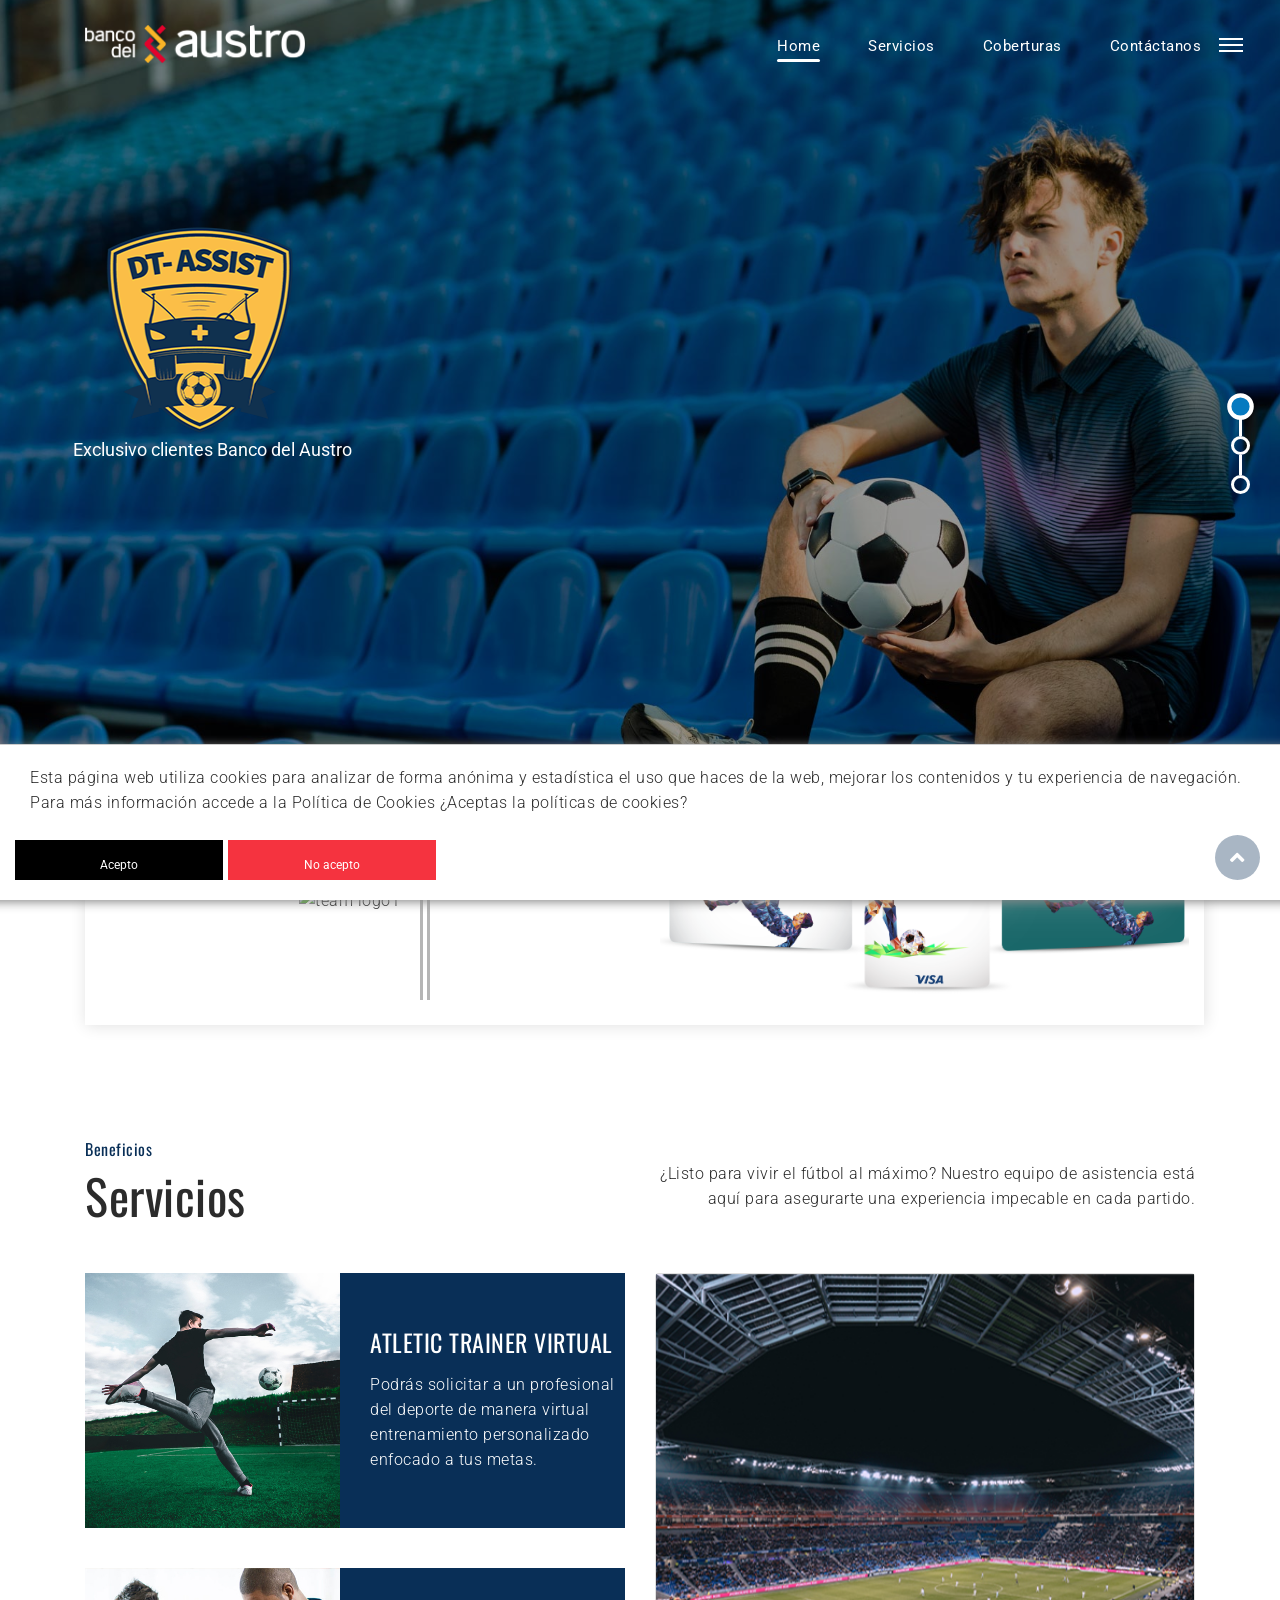
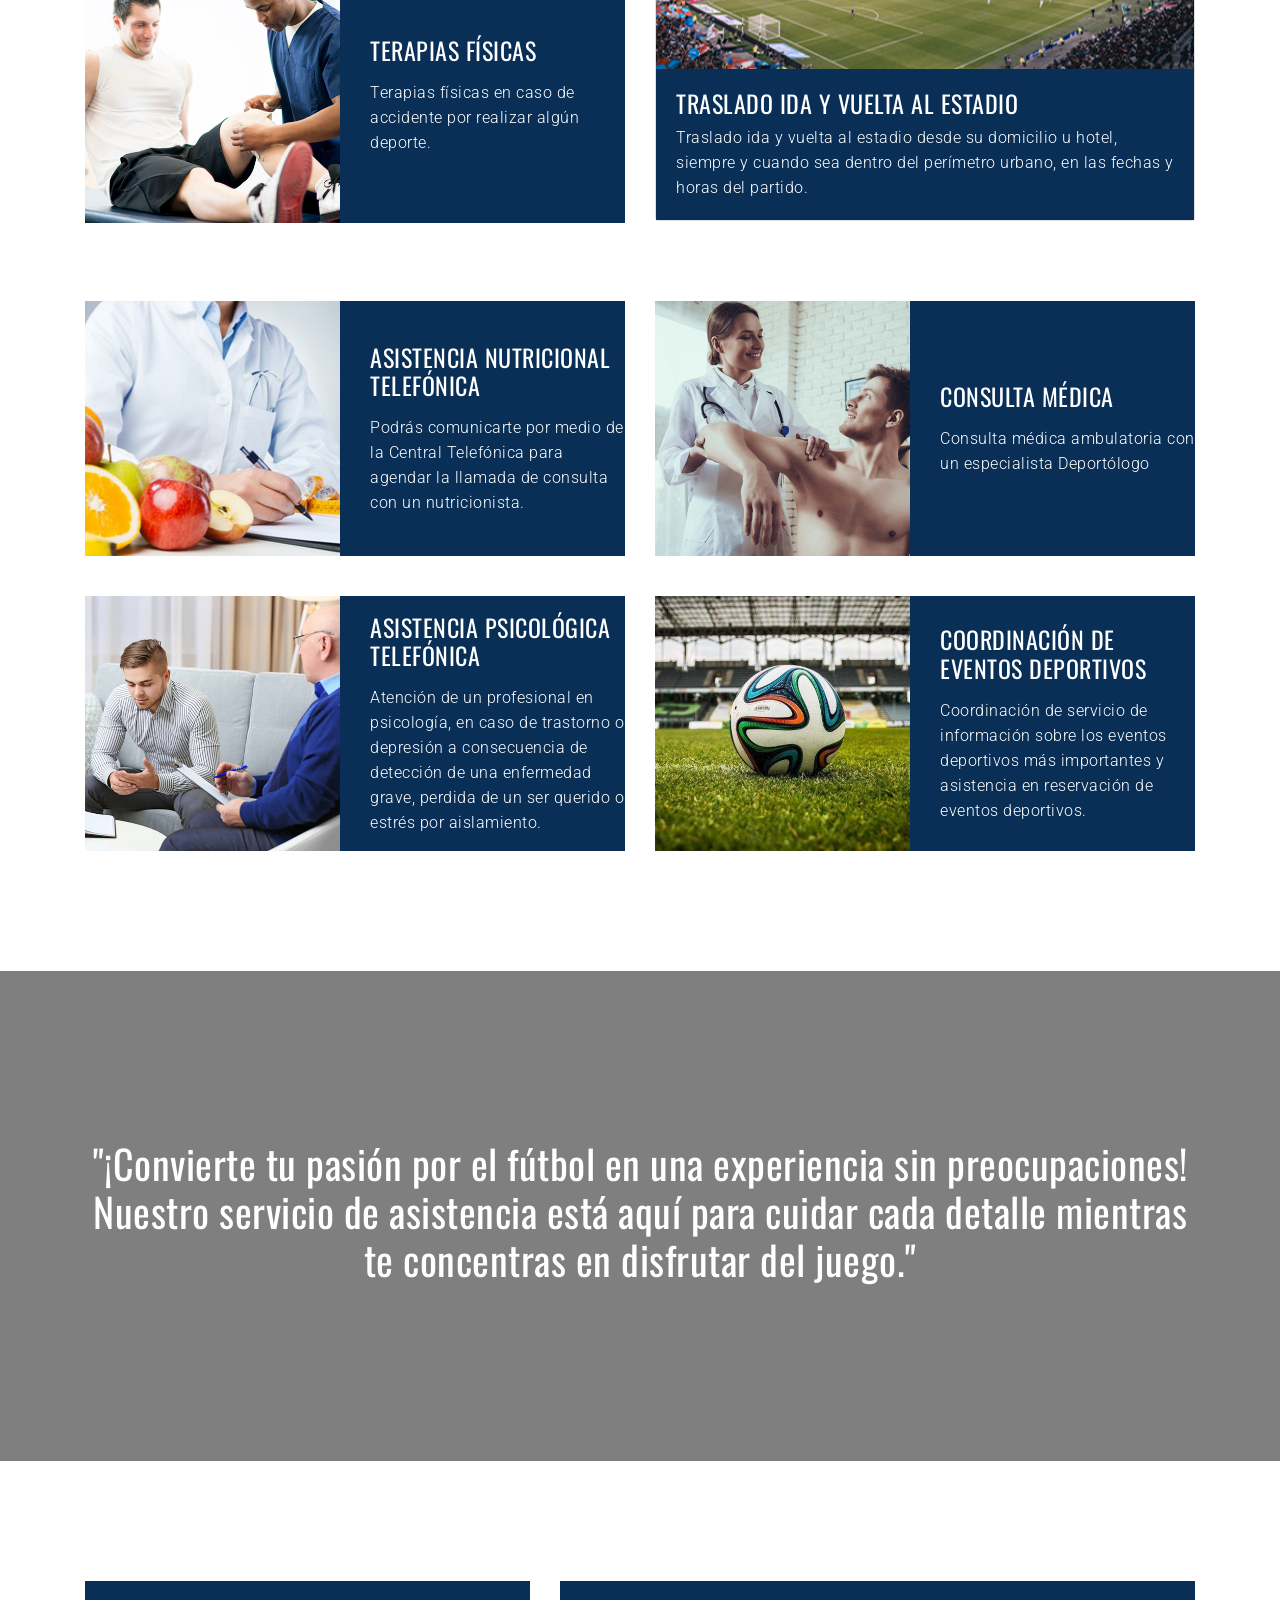
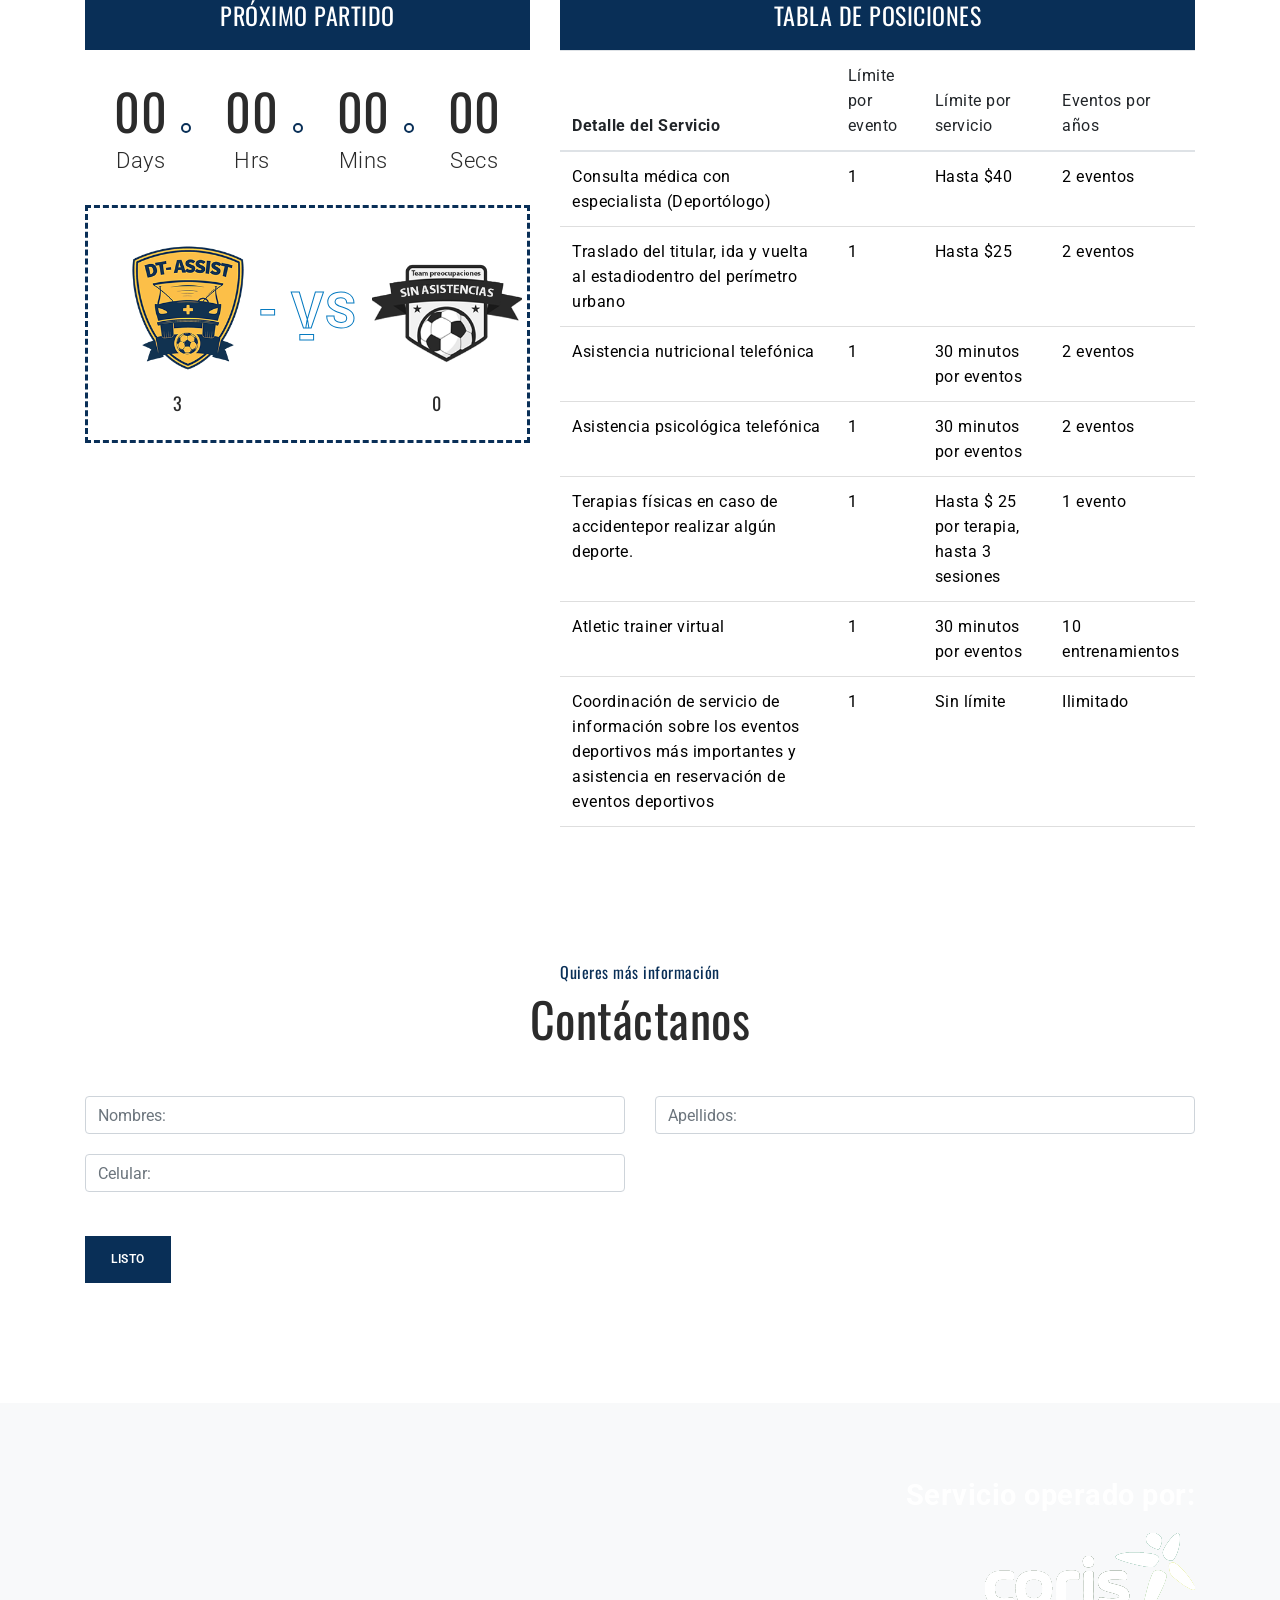
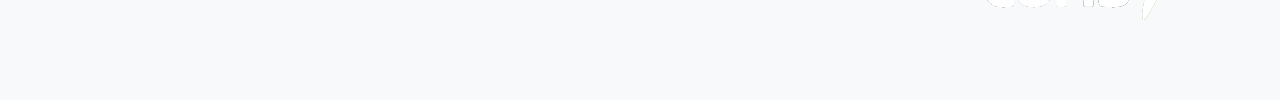
==== index.html @ 1f8d8a32 "muestra" ====
<!DOCTYPE html>
<html lang="en">
<head>
     <!-- Meta Tags -->
     <meta charset="utf-8">
     <meta content="width=device-width, initial-scale=1, shrink-to-fit=no" name="viewport">
     <!-- Author -->
     <meta name="author" content="Themes Industry">
     <!-- description -->
     <meta name="description" content="MegaOne is a highly creative, modern, visually stunning and Bootstrap responsive multipurpose studio and portfolio HTML5 template with 8 ready home page demos.">
     <!-- keywords -->
     <meta name="keywords" content="Creative, modern, clean, bootstrap responsive, html5, css3, portfolio, blog, studio, templates, multipurpose, one page, corporate, start-up, studio, branding, designer, freelancer, carousel, parallax, photography, studio, masonry, grid, faq">
     <!-- Page Title -->
     <title>DT ASSIST BANCO DEL AUSTRO</title>
    
    <!-- Favicon -->
    <link href="img/favicon.ico" rel="icon">
    <!-- Bundle -->
    <link href="vendor/css/bundle.min.css" rel="stylesheet">
    <!-- Plugin Css -->
    <link href="vendor/css/LineIcons.min.css" rel="stylesheet">
    <link href="vendor/css/revolution-settings.min.css" rel="stylesheet">
    <link href="vendor/css/jquery.fancybox.min.css" rel="stylesheet">
    <link href="vendor/css/owl.carousel.min.css" rel="stylesheet">
    <link href="vendor/css/cubeportfolio.min.css" rel="stylesheet">
    <!-- Style Sheet -->
    <link href="css/navigation.css" rel="stylesheet">
    <link href="css/style.css" rel="stylesheet">

    <!-- LANDING CODE -->
    <link rel="stylesheet" href="https://cdn.jsdelivr.net/npm/sweetalert2@10/dist/sweetalert2.min.css">
    <!-- LANDING CODE -->


</head>

<body data-spy="scroll" data-target=".navbar" data-offset="90">


<!--loading start-->
<div class="loader">
    <div class="inner-loader">
        <div class="loader1"></div>
    </div>
</div>
<!--loading end-->

<!--HEADER START-->
<header>
    <!--Navigation-->
    <nav class="navbar navbar-top-default navbar-expand-lg navbar-simple nav-line">
        <div class="container">
            <a href="#home" title="Logo" class="logo scroll">
                <!--Logo Default-->
                <img src="img/logo-white.png" alt="logo" class="logo-white">
            </a>

            <!--Nav Links-->
            <div class="collapse navbar-collapse" id="megaone">
                <div class="navbar-nav ml-auto">
                    <a class="nav-link scroll" href="#rev-slider">Home</a>
                    <a class="nav-link scroll" href="#about-us">Servicios</a>
                    <a class="nav-link scroll" href="#leaderboard">Coberturas</a>
                    <a class="nav-link scroll" href="#contact">Contáctanos</a>
                </div>
            </div>

            <!--Side Menu Button-->
            <a href="javascript:void(0)" class="sidemenu_btn" id="sidemenu_toggle">
                <span></span>
                <span></span>
                <span></span>
            </a>

        </div>
    </nav>
    <!--Side Nav-->
    <div class="side-menu hidden">
        <div class="inner-wrapper">
            <span class="btn-close" id="btn_sideNavClose"><i></i><i></i></span>
            <nav class="side-nav w-100">
                <ul class="navbar-nav">
                    <li class="nav-item">
                        <a class="nav-link scroll" href="#rev-slider">Home</a>
                    </li>
                    <li class="nav-item">
                        <a class="nav-link scroll" href="#about-us">Servicios</a>
                    </li>
                    <li class="nav-item">
                        <a class="nav-link scroll" href="#leaderboard">Coberturas</a>
                    </li>
                    <li class="nav-item">
                        <a class="nav-link scroll" href="#contact">Contáctanos</a>
                    </li>
                </ul>
            </nav>

            <div class="side-footer w-100">
                <ul class="social-icons-simple">
                    <!-- <li><a class="facebook-text-hvr" href="https://wa.me/593963020000"><i class="fab fa-whatsapp"></i> </a> </li>
                    <li><a class="instagram-text-hvr" href="tel:022973172"><i class="fab fa-phone-volume"></i> </a> </li> -->
                </ul>
                <p>Servicio operado por Coris.</p>
                <img src="img/coris-logo-color.png">
            </div>
        </div>
    </div>
    <a id="close_side_menu" href="javascript:void(0);"></a>
    <!-- End side menu -->
</header>
<!--HEADER END-->

<!--Start Slider-->
<div id="rev-slider" class="rev-slider">
    <!-- START REVOLUTION SLIDER -->
    <div id="rev_slider_1_1_wrapper" class="rev_slider_wrapper fullscreen-container" data-alias="slider-shop" data-source="gallery" style="background:rgba(255,255,255,0);padding:0px;">
        <div id="rev_slider_1_5" class="rev_slider fullscreenbanner" style="display:none;" data-version="5.4.8.1">
            <ul>
                <!-- SLIDE  1-->
                <li data-index="rs-2" data-transition="fade" data-slotamount="default" data-hideafterloop="0" data-hideslideonmobile="off"  data-easein="default" data-easeout="default" data-masterspeed="300"  data-thumb="assets/100x50_129c3-slider-bg-2.jpg"  data-rotate="0"  data-saveperformance="off"  data-title="Slide 1" data-param1="01" data-param2="" data-param3="" data-param4="" data-param5="" data-param6="" data-param7="" data-param8="" data-param9="" data-param10="" data-description="">
                    <!-- MAIN IMAGE -->
                    <img src="img/slider2.jpg"  data-kenburns="on" data-duration="20000" data-ease="Linear.easeNone" data-scalestart="100" data-scaleend="120" data-rotatestart="0" data-rotateend="0" data-offsetstart="0 0" data-offsetend="0 0" data-bgparallax="10" data-bgposition="center center" data-bgfit="cover" data-bgrepeat="no-repeat" class="rev-slidebg" data-no-retina>
                    <div class="slider-overlay"></div>
                    <!-- LAYERS -->

                    <!-- LAYER NR. 6 -->
                    <div class="tp-caption   tp-resizeme"
                         id="slide-2-layer-1"
                         data-x="['left','center','center','center']" data-hoffset="['5','0','0','0']"
                         data-y="['middle','middle','middle','middle']" data-voffset="['-120','-115','-114','-114']"
                         data-fontsize="['16','14','14','14']"
                         data-width="none"
                         data-height="none"
                         data-whitespace="nowrap"

                         data-type="text"
                         data-responsive_offset="on"

                         data-frames='[{"delay":10,"speed":2000,"frame":"0","from":"x:-50px;opacity:0;","to":"o:1;","ease":"Power3.easeInOut"},{"delay":"wait","speed":280,"frame":"999","to":"opacity:0;","ease":"Power3.easeInOut"}]'
                         data-textAlign="['inherit','inherit','inherit','inherit']"
                         data-paddingtop="[0,0,0,0]"
                         data-paddingright="[0,0,0,0]"
                         data-paddingbottom="[0,0,0,0]"
                         data-paddingleft="[0,0,0,0]"

                         style="z-index: 5; white-space: nowrap; font-size: 16px; line-height: 22px; font-weight: 500; color: #FFFFFF; font-family: 'Roboto', sans-serif;"> <img src="img/team-logo1.png"></div>

                    <!-- LAYER NR. 7 -->
                    <div class="tp-caption   tp-resizeme"
                         id="slide-2-layer-2"
                         data-x="['left','center','center','center']" data-hoffset="['0','0','0','0']"
                         data-y="['middle','middle','middle','middle']" data-voffset="['-62','-62','-62','-62']"
                         data-fontsize="['80','60','50','40']"
                         data-width="none"
                         data-height="none"
                         data-whitespace="nowrap"
                         data-type="text"
                         data-responsive_offset="on"
                         data-frames='[{"delay":10,"speed":2000,"frame":"0","from":"x:-50px;opacity:0;","to":"o:1;","ease":"Power3.easeInOut"},{"delay":"wait","speed":280,"frame":"999","to":"opacity:0;","ease":"Power3.easeInOut"}]'
                         data-textAlign="['inherit','inherit','inherit','inherit']"
                         data-paddingtop="[0,0,0,0]"
                         data-paddingright="[0,0,0,0]"
                         data-paddingbottom="[0,0,0,0]"
                         data-paddingleft="[0,0,0,0]"
                         style="z-index: 6; white-space: nowrap; font-size: 50px; line-height: 16px; font-weight: 600; color: #FFFFFF; letter-spacing: 0px;font-family: 'Oswald', sans-serif; text-transform: uppercase"></div>

                    <!-- LAYER NR. 8 -->
                    <div class="tp-caption   tp-resizeme"
                         id="slide-2-layer-3"
                         data-x="['left','center','center','center']" data-hoffset="['3','0','0','0']"
                         data-y="['middle','middle','middle','middle']" data-voffset="['0','0','0','0']"
                         data-fontsize="['18','18','16','16']"
                         data-width="none"
                         data-height="none"
                         data-whitespace="nowrap"
                         data-type="text"
                         data-responsive_offset="on"
                         data-frames='[{"delay":10,"speed":2000,"frame":"0","from":"x:-50px;opacity:0;","to":"o:1;","ease":"Power3.easeInOut"},{"delay":"wait","speed":280,"frame":"999","to":"opacity:0;","ease":"Power3.easeInOut"}]'
                         data-textAlign="['inherit','inherit','inherit','inherit']"
                         data-paddingtop="[0,0,0,0]"
                         data-paddingright="[0,0,0,0]"
                         data-paddingbottom="[0,0,0,0]"
                         data-paddingleft="[0,0,0,0]"

                         style="z-index: 7; white-space: nowrap; font-size: 18px; line-height: 22px; font-weight: 400; color: #FFFFFF; letter-spacing: 0px;font-family: 'Roboto', sans-serif;">Exclusivo clientes Banco del Austro</div>

                    <div class="tp-caption tp-resizeme"
                         id="slide-2-layer-4"
                         data-x="['left','center','center','center']" data-hoffset="['0','0','0','0']"
                         data-y="['middle','middle','middle','middle']" data-voffset="['62','62','53','50']"
                         data-width="['160','160','260','320']"
                         data-height="none"
                         data-whitespace="nowrap"
                         data-type="button"
                         data-responsive_offset="on"
                         data-frames='[{"delay":10,"speed":2000,"frame":"0","from":"y:50px;opacity:0;","to":"o:1;","ease":"Power4.easeInOut"},{"delay":"wait","speed":280,"frame":"999","to":"opacity:0;","ease":"Power3.easeInOut"}]'
                         data-textAlign="['inherit','inherit','inherit','center']"
                         data-paddingtop="[0,0,0,0]"
                         data-paddingright="[0,0,0,0]"
                         data-paddingbottom="[0,0,0,0]"
                         data-paddingleft="[0,0,0,0]"
                         style="z-index: 11; min-width:960px; max-width:960px; white-space: nowrap; font-size: 12px; line-height: 22px; font-weight: 600; color: #ffffff; letter-spacing: 0px;font-family: 'Roboto', sans-serif;">


                    </div>

                </li>

                <!-- SLIDE  2 -->
                <li data-index="rs-4" data-transition="fade" data-slotamount="default" data-hideafterloop="0" data-hideslideonmobile="off"  data-easein="default" data-easeout="default" data-masterspeed="300"  data-thumb="assets/100x50_9a2ac-slider-bg-4.jpg"  data-rotate="0"  data-saveperformance="off"  data-title="Slide 2" data-param1="02" data-param2="" data-param3="" data-param4="" data-param5="" data-param6="" data-param7="" data-param8="" data-param9="" data-param10="" data-description="">
                    <!-- MAIN IMAGE -->
                    <img src="img/slider3.jpg"  data-kenburns="on" data-duration="20000" data-ease="Linear.easeNone" data-scalestart="100" data-scaleend="120" data-rotatestart="0" data-rotateend="0" data-offsetstart="0 0" data-offsetend="0 0" data-bgparallax="10" data-bgposition="center center" data-bgfit="cover" data-bgrepeat="no-repeat" class="rev-slidebg" data-no-retina>
                    <div class="slider-overlay"></div>
                    <!-- LAYERS -->

                    <!-- LAYER NR. 15 -->
                    <div class="tp-caption   tp-resizeme"
                         id="slide-4-layer-1"
                         data-x="['right','center','center','center']" data-hoffset="['5','0','0','0']"
                         data-y="['middle','middle','middle','middle']" data-voffset="['-120','-115','-110','-114']"
                         data-fontsize="['16','14','16','14']"
                         data-width="none"
                         data-height="none"
                         data-whitespace="nowrap"

                         data-type="text"
                         data-responsive_offset="on"

                         data-frames='[{"delay":10,"speed":1500,"frame":"0","from":"y:[-100%];z:0;rX:0deg;rY:0;rZ:0;sX:1;sY:1;skX:0;skY:0;","mask":"x:0px;y:0px;s:inherit;e:inherit;","to":"o:1;","ease":"Power3.easeInOut"},{"delay":"wait","speed":280,"frame":"999","to":"opacity:0;","ease":"Power3.easeInOut"}]'
                         data-textAlign="['inherit','inherit','inherit','inherit']"
                         data-paddingtop="[0,0,0,0]"
                         data-paddingright="[0,0,0,0]"
                         data-paddingbottom="[0,0,0,0]"
                         data-paddingleft="[0,0,0,0]"

                         style="z-index: 5; white-space: nowrap; font-size: 16px; line-height: 22px; font-weight: 500; color: #FFFFFF !important; letter-spacing: 0px;font-family: 'Roboto', sans-serif;"> </div>

                    <!-- LAYER NR. 16 -->
                    <div class="tp-caption   tp-resizeme"
                         id="slide-4-layer-2"
                         data-x="['right','center','center','center']" data-hoffset="['0','0','0','0']"
                         data-y="['middle','middle','middle','middle']" data-voffset="['-62','65','-62','-62']"
                         data-fontsize="['80','60','50','40']"
                         data-lineheight="['105','80','80','51']"
                         data-width="none"
                         data-height="none"
                         data-whitespace="nowrap"

                         data-type="text"
                         data-responsive_offset="on"

                         data-frames='[{"delay":10,"speed":1500,"frame":"0","from":"y:[-100%];z:0;rX:0deg;rY:0;rZ:0;sX:1;sY:1;skX:0;skY:0;","mask":"x:0px;y:0px;s:inherit;e:inherit;","to":"o:1;","ease":"Power3.easeInOut"},{"delay":"wait","speed":280,"frame":"999","to":"opacity:0;","ease":"Power3.easeInOut"}]'
                         data-textAlign="['inherit','inherit','inherit','inherit']"
                         data-paddingtop="[0,0,0,0]"
                         data-paddingright="[0,0,0,0]"
                         data-paddingbottom="[0,0,0,0]"
                         data-paddingleft="[0,0,0,0]"

                         style="z-index: 6; white-space: nowrap; font-size: 80px; font-weight: 600; color: #FFFFFF; letter-spacing: 0px;font-family: 'Oswald', sans-serif;text-transform: uppercase;">DT ASSIST</div>

                    <!-- LAYER NR. 17 -->
                    <div class="tp-caption   tp-resizeme"
                         id="slide-4-layer-3"
                         data-x="['right','center','center','center']" data-hoffset="['0','0','0','0']"
                         data-y="['middle','middle','middle','middle']" data-voffset="['20','0','0','0']"
                         data-fontsize="['18','18','17','17']"
                         data-width="none"
                         data-height="none"
                         data-whitespace="nowrap"

                         data-type="text"
                         data-responsive_offset="on"

                         data-frames='[{"delay":10,"speed":1500,"frame":"0","from":"y:[-100%];z:0;rX:0deg;rY:0;rZ:0;sX:1;sY:1;skX:0;skY:0;","mask":"x:0px;y:0px;s:inherit;e:inherit;","to":"o:1;","ease":"Power3.easeInOut"},{"delay":"wait","speed":280,"frame":"999","to":"opacity:0;","ease":"Power3.easeInOut"}]'
                         data-textAlign="['inherit','inherit','inherit','inherit']"
                         data-paddingtop="[0,0,0,0]"
                         data-paddingright="[0,0,0,0]"
                         data-paddingbottom="[0,0,0,0]"
                         data-paddingleft="[0,0,0,0]"

                         style="z-index: 7; white-space: nowrap; font-size: 18px; line-height: 22px; font-weight: 400; color: #FFFFFF; letter-spacing: 0px;font-family: 'Roboto', sans-serif;">Tu pasión es nuestra prioridad. Con nuestro servicio de asistencia especializado, puedes disfrutar del fútbol sin preocupaciones</div>

                    <div class="tp-caption   tp-resizeme"
                         id="slide-2-layer-8"
                         data-x="['right','center','center','center']" data-hoffset="['0','0','0','0']"
                         data-y="['top','top','top','top']" data-voffset="['410','399','513','260']"
                         data-width="['260','160','260','260']"
                         data-height="none"
                         data-whitespace="nowrap"
                         data-type="button"
                         data-responsive_offset="on"
                         data-frames='[{"delay":10,"speed":2000,"frame":"0","from":"y:50px;opacity:0;","to":"o:1;","ease":"Power4.easeInOut"},{"delay":"wait","speed":280,"frame":"999","to":"opacity:0;","ease":"Power3.easeInOut"},{"frame":"hover","speed":"500","ease":"Linear.ease","to":"o:1;rX:0;rY:0;rZ:0;z:0;"}]'
                         data-textAlign="['inherit','inherit','inherit','inherit']"
                         data-paddingtop="[0,0,0,0]"
                         data-paddingright="[0,0,0,0]"
                         data-paddingbottom="[0,0,0,0]"
                         data-paddingleft="[0,0,0,0]"

                         style="z-index: 11;min-width:960px; max-width:960px; white-space: nowrap; font-size: 12px; line-height: 22px; font-weight: 600; color: #FFFFFF; letter-spacing: 0px;font-family: 'Roboto', sans-serif;">
                    </div>
                </li>

                <!--  SLIDE 3-->
                <li data-index="rs-1" data-transition="fade" data-slotamount="default" data-hideafterloop="0" data-hideslideonmobile="off"  data-easein="default" data-easeout="default" data-masterspeed="300"  data-thumb="assets/100x50_44515-slider-bg-3.jpg"  data-rotate="0"  data-saveperformance="off"  data-title="Slide 3" data-param1="03" data-param2="" data-param3="" data-param4="" data-param5="" data-param6="" data-param7="" data-param8="" data-param9="" data-param10="" data-description="">
                    <!-- MAIN IMAGE -->

                    <img src="img/slider4.jpg"  data-bgposition="center center" data-bgfit="cover" data-bgrepeat="no-repeat" data-bgparallax="off" class="rev-slidebg" alt="slider-image" data-no-retina>
                    <div class="slider-overlay"></div>
                    <!-- LAYERS -->
                    <div class="rs-background-video-layer"
                         data-forcerewind="on"
                         data-volume="mute"
                         data-videowidth="100%"
                         data-videoheight="100vh"
                         data-videomp4="video/slider-video.mp4"
                         data-videopreload="auto"
                         data-videoloop="loopandnoslidestop"
                         data-forceCover="1"
                         data-aspectratio="16:9"
                         data-autoplay="true"
                         data-autoplayonlyfirsttime="false"></div>

                    <!-- LAYER NR. 11 -->
                    <!-- LAYERS -->
                    <!-- LAYER NR. 11 -->
                    <div class="tp-caption   tp-resizeme rs-parallaxlevel-2"
                         id="slide-1-layer-1"
                         data-x="['center','center','center','center']" data-hoffset="['0','0','0','0']"
                         data-y="['middle','middle','middle','middle']" data-voffset="['-120','-115','-114','-114']"
                         data-fontsize="['16','14','14','14']"
                         data-width="none"
                         data-height="none"
                         data-whitespace="nowrap"

                         data-type="text"
                         data-responsive_offset="on"

                         data-frames='[{"delay":10,"speed":2000,"frame":"0","from":"y:[-100%];z:0;rX:0deg;rY:0;rZ:0;sX:1;sY:1;skX:0;skY:0;","mask":"x:0px;y:0px;s:inherit;e:inherit;","to":"o:1;","ease":"Power3.easeInOut"},{"delay":"wait","speed":280,"frame":"999","to":"opacity:0;","ease":"Power3.easeInOut"}]'
                         data-textAlign="['inherit','inherit','inherit','inherit']"
                         data-paddingtop="[0,0,0,0]"
                         data-paddingright="[0,0,0,0]"
                         data-paddingbottom="[0,0,0,0]"
                         data-paddingleft="[0,0,0,0]"

                         style="z-index: 5; white-space: nowrap; font-size: 16px; line-height: 22px; font-weight: 500; color: #eaeaef;font-family: 'Roboto', sans-serif;"><img src="img/team-logo1.png"></div>

                    <!-- LAYER NR. 12 -->
                    <div class="tp-caption   tp-resizeme rs-parallaxlevel-3"
                         id="slider1-layer-2"
                         data-x="['center','center','center','center']" data-hoffset="['0','0','0','0']"
                         data-y="['middle','middle','middle','middle']" data-voffset="['-62','-62','-62','-62']"
                         data-fontsize="['80','60','50','40']"
                         data-width="none"
                         data-height="none"
                         data-whitespace="nowrap"

                         data-type="text"
                         data-responsive_offset="on"

                         data-frames='[{"delay":10,"speed":2000,"frame":"0","from":"z:0;rX:0;rY:0;rZ:0;sX:0.9;sY:0.9;skX:0;skY:0;opacity:0;","to":"o:1;","ease":"Power2.easeOut"},{"delay":"wait","speed":280,"frame":"999","to":"opacity:0;","ease":"Power3.easeInOut"}]'
                         data-textAlign="['inherit','inherit','inherit','inherit']"
                         data-paddingtop="[0,0,0,0]"
                         data-paddingright="[0,0,0,0]"
                         data-paddingbottom="[0,0,0,0]"
                         data-paddingleft="[0,0,0,0]"

                         style="z-index: 6; white-space: nowrap; font-size: 80px; line-height: 16px; font-weight: 600; color: #ffffff; letter-spacing: 0px;font-family: 'Oswald', sans-serif; text-transform: uppercase"></div>

                    <!-- LAYER NR. 13 -->
                    <div class="tp-caption   tp-resizeme rs-parallaxlevel-2"
                         id="slide-1-layer-3"
                         data-x="['center','center','center','center']" data-hoffset="['0','0','0','0']"
                         data-y="['middle','middle','middle','middle']" data-voffset="['0','0','0','0']"
                         data-fontsize="['18','18','16','16']"
                         data-width="none"
                         data-height="none"
                         data-whitespace="nowrap"

                         data-type="text"
                         data-responsive_offset="on"

                         data-frames='[{"delay":10,"speed":2000,"frame":"0","from":"y:[100%];z:0;rX:0deg;rY:0;rZ:0;sX:1;sY:1;skX:0;skY:0;opacity:0;","mask":"x:0px;y:[100%];s:inherit;e:inherit;","to":"o:1;","ease":"Power2.easeInOut"},{"delay":"wait","speed":280,"frame":"999","to":"opacity:0;","ease":"Power3.easeInOut"}]'
                         data-textAlign="['inherit','inherit','inherit','inherit']"
                         data-paddingtop="[0,0,0,0]"
                         data-paddingright="[0,0,0,0]"
                         data-paddingbottom="[0,0,0,0]"
                         data-paddingleft="[0,0,0,0]"

                         style="z-index: 7; white-space: nowrap; font-size: 18px; line-height: 22px; font-weight: 400; color: #eaeaef; font-family: 'Roboto', sans-serif;">Exclusivo Banco del Austro</div>

                    <div class="tp-caption rev-btn  rs-parallaxlevel-2"
                         id="slide-1-layer-4"
                         data-x="['center','center','center','center']" data-hoffset="['0','0','0','0']"
                         data-y="['middle','middle','middle','middle']" data-voffset="['62','62','53','50']"
                         data-width="none"
                         data-height="none"
                         data-whitespace="nowrap"
                         data-type="text"
                         data-responsive_offset="on"
                         data-responsive="off"
                         data-frames='[{"delay":10,"speed":2000,"frame":"0","from":"x:-50px;opacity:0;","to":"o:1;","ease":"Power3.easeInOut"},{"delay":"wait","speed":280,"frame":"999","to":"opacity:0;","ease":"Power3.easeInOut"}]'
                         data-textAlign="['inherit','inherit','inherit','inherit']"
                         data-paddingtop="[0,0,0,0]"
                         data-paddingright="[0,0,0,0]"
                         data-paddingbottom="[0,0,0,0]"
                         data-paddingleft="[0,0,0,0]"

                         style="z-index: 11; max-width:960px; white-space: nowrap; font-size: 12px; line-height: 22px; font-weight: 600; color: #ffffff; letter-spacing: 0px;font-family: 'Roboto', sans-serif;">
                    </div>

                </li>
            </ul>
            <div class="tp-bannertimer tp-bottom" style="visibility: hidden !important;"></div>
        </div>
    </div>
    <!-- END REVOLUTION SLIDER -->
</div>
<!--END SLIDER-->


<!--START BACKGROUND SVG-->
<div class="bacKground-svg">

    <div class="lastest-update">
        <div class="container match-live-container">
            <div class="row match-live-update">
                <div class="col-12 col-md-12 col-lg-6 d-flex justify-content-center align-items-center match-live-col">
                    <div class="row justify-content-center align-items-center">
                        <div class="col-12">
                            <img src="img/tarjetas.png" alt="team logo1">
                        </div>
                    </div>
                </div>
                <div class="col-12 col-md-12 col-lg-6 d-flex justify-content-center align-items-center">
                    <div class="row justify-content-center align-items-center">
                        <div class="col-12">
                            <img src="img/tarjetas2.png" alt="team logo1">
                        </div>
                    </div>
                </div>
            </div>
        </div>
    </div>

    <div class="manage-spacing"></div>

    <!--Start About Us-->
    <section class="about-us" id="about-us">
        <div class="container">
            <div class="row">
                <div class="col-sm-12 col-md-12 col-lg-6 text-md-center text-sm-center text-lg-left">
                    <div class="about-heading">
                        <h6 class="sub-title main-color">Beneficios</h6>
                        <h1 class="title">Servicios</h1>
                    </div>
                </div>
                <div class="col-sm-12 col-md-12 col-lg-6 text-md-center text-sm-center text-lg-right d-flex align-items-md-center">
                    <div class="about-heading">
                        <p>¿Listo para vivir el fútbol al máximo? Nuestro equipo de asistencia está aquí para asegurarte una experiencia impecable en cada partido.</p>
                    </div>
                </div>
                <div class="col-sm-12 col-md-12 col-lg-6">
                    <div class="new1">
                        <div class="media">
                            <div class="row">
                                <div class="col-sm-12 col-md-6">
                                    <img src="img/about1.jpg" class="mr-3" alt="...">
                                </div>
                                <div class="col-sm-12 col-md-6 align-self-center">
                                    <div class="media-body">

                                        <h4 class="title">ATLETIC TRAINER VIRTUAL</h4>
                                        <p>Podrás solicitar a un profesional del deporte de manera virtual entrenamiento personalizado enfocado a tus metas.</p>
                                    </div>
                                </div>
                            </div>
                        </div>
                    </div>
                    <div class="new1">
                        <div class="media">
                            <div class="row">
                                <div class="col-sm-12 col-md-6">
                                    <img src="img/about2.jpg" class="mr-3" alt="...">
                                </div>
                                <div class="col-sm-12 col-md-6 align-self-center">
                                    <div class="media-body">
                                        <h4 class="title">TERAPIAS FÍSICAS</h4>
                                        <p>Terapias físicas en caso de accidente por realizar algún deporte.</p>
                                    </div>
                                </div>
                            </div>
                        </div>
                    </div>
                </div>
                <div class="col-sm-12 col-md-12 col-lg-6">
                    <div class="new2">
                        <div class="card">
                            <div class="image-holder">
                                <img src="img/about3.jpg"  alt="new 3">
                            </div>
                            <div class="card-body">
                                <h4 class="title">TRASLADO IDA Y VUELTA AL ESTADIO</h4>
                                <p>Traslado ida y vuelta al estadio desde su domicilio u hotel, siempre y cuando sea dentro del perímetro
                                    urbano, en las fechas y horas del partido.</p>
                            </div>
                        </div>
                    </div>
                </div>


                <div class="col-sm-12 col-md-12 col-lg-6">
                    <div class="new1">
                        <div class="media">
                            <div class="row">
                                <div class="col-sm-12 col-md-6">
                                    <img src="img/about5.png" class="mr-3" alt="...">
                                </div>
                                <div class="col-sm-12 col-md-6 align-self-center">
                                    <div class="media-body">

                                        <h4 class="title">ASISTENCIA NUTRICIONAL TELEFÓNICA</h4>
                                        <p>Podrás comunicarte por medio de la Central Telefónica para agendar la llamada
                                            de consulta con un nutricionista.</p>
                                    </div>
                                </div>
                            </div>
                        </div>
                    </div>
                    <div class="new1">
                        <div class="media">
                            <div class="row">
                                <div class="col-sm-12 col-md-6">
                                    <img src="img/about7.jpg" class="mr-3" alt="...">
                                </div>
                                <div class="col-sm-12 col-md-6 align-self-center">
                                    <div class="media-body">
                                        <h4 class="title">ASISTENCIA PSICOLÓGICA TELEFÓNICA</h4>
                                        <p>Atención de un profesional en psicología, en caso de trastorno o depresión a
                                            consecuencia de detección de una enfermedad grave, perdida de un ser querido o estrés
                                            por aislamiento.</p>
                                    </div>
                                </div>
                            </div>
                        </div>
                    </div>
                </div>


                <div class="col-sm-12 col-md-12 col-lg-6">
                    <div class="new1">
                        <div class="media">
                            <div class="row">
                                <div class="col-sm-12 col-md-6">
                                    <img src="img/about4.jpg" class="mr-3" alt="...">
                                </div>
                                <div class="col-sm-12 col-md-6 align-self-center">
                                    <div class="media-body">

                                        <h4 class="title">CONSULTA MÉDICA</h4>
                                        <p>Consulta médica ambulatoria con un especialista Deportólogo</p>
                                    </div>
                                </div>
                            </div>
                        </div>
                    </div>
                    <div class="new1">
                        <div class="media">
                            <div class="row">
                                <div class="col-sm-12 col-md-6">
                                    <img src="img/about10.jpg" class="mr-3" alt="...">
                                </div>
                                <div class="col-sm-12 col-md-6 align-self-center">
                                    <div class="media-body">
                                        <h4 class="title">COORDINACIÓN DE EVENTOS DEPORTIVOS</h4>
                                        <p>Coordinación de servicio de información sobre los eventos deportivos más importantes y asistencia en reservación de eventos deportivos.</p>
                                    </div>
                                </div>
                            </div>
                        </div>
                    </div>
                </div>



            </div>
        </div>
    </section>
    <!--END ABOUT US-->
</div>
<!--END BACKGROUND SVG-->

<!--Parallax Start-->
<section class="parallax bg-img1">
    <div class="bg-overlay bg-black opacity-5"></div>
    <div class="container">
        <div class="row">
            <div class="col-lg-12 col-sm-12">
                <div class="parallax-box text-white">
                    <h2>"¡Convierte tu pasión por el fútbol en una experiencia sin preocupaciones! Nuestro servicio de asistencia está aquí para cuidar cada detalle mientras te concentras en disfrutar del juego."</h2>
                </div>
            </div>



        </div>
    </div>
</section>
<!--Parallax End-->

<!--START LEADERBOARD-->
<section class="leaderboard bacKground-svg" id="leaderboard">
    <div class="container">
        <div class="row">
            <div class="col-sm-12 col-md-12 col-lg-5">

                <div class="heading-box">
                    <h4>PRÓXIMO PARTIDO</h4>
                </div>

                <div class="row no-gutters count-down">
                    <div class="col-3 timer">
                        <h5 class="days"></h5>
                        <span>Days</span>
                    </div>
                    <div class="col-3 timer">
                        <h5 class="hours"></h5>
                        <span>Hrs</span>
                    </div>
                    <div class="col-3 timer">
                        <h5 class="minutes"></h5>
                        <span>Mins</span>
                    </div>
                    <div class="col-3 timer">
                        <h5 class="seconds"></h5>
                        <span>Secs</span>
                    </div>
                </div>

                <div class="row no-gutters coming-match">
                    <div class="col-sm-12 col-md-12 col-lg-4 text-center">
                        <div class="team-1-box text-center">
                            <div class="image-holder">
                                <img src="img/team-logo1.png" alt="team1">
                            </div>
                            <h6 class="text-center">3</h6>
                        </div>
                    </div>

                    <div class="col-sm-12 col-md-12 col-lg-4 text-center up-coming-verser">
                        <span class="verse-text"> - VS -</span>
                    </div>

                    <div class="col-sm-12 col-md-12 col-lg-4 text-center">
                        <div class="team-1-box">
                            <div class="image-holder">
                                <img src="img/team-logo4.png" alt="team1">
                            </div>
                            <h6>0</h6>
                        </div>
                    </div>
                </div>

            </div>

            <div class="col-sm-12 col-md-12 col-lg-7">
                <div class="heading-box manage-spacing-small">
                    <h4>TABLA DE POSICIONES</h4>
                </div>

                <div class="row">
                    <div class="col-12">
                        <table class="table point-table">
                            <thead>
                            <tr>
                                <th scope="col"><b>Detalle del Servicio</b></th>
                                <th scope="col">Límite por evento</th>
                                <th scope="col">Límite por servicio</th>
                                <th scope="col">Eventos por años</th>
                            </tr>
                            </thead>
                            <tbody>
                            <tr>
                                <td>Consulta médica con especialista
                                    (Deportólogo)
                                </td>
                                <td>1</td>
                                <td>Hasta $40</td>
                                <td>2 eventos</td>
                            </tr>
                            <tr>
                                <td>Traslado del titular, ida y vuelta al
                                    estadiodentro del perímetro urbano
                                </td>
                                <td>1</td>
                                <td>Hasta $25</td>
                                <td>2 eventos</td>
                            </tr>
                            <tr>
                                <td>Asistencia nutricional telefónica </td>
                                <td>1</td>
                                <td>30 minutos
                                    por eventos</td>
                                <td>2 eventos</td>
                            </tr>
                            <tr>
                                <td>Asistencia psicológica telefónica</td>
                                <td>1</td>
                                <td>30 minutos
                                    por eventos</td>
                                <td>2 eventos</td>
                            </tr>
                            <tr>
                                <td>Terapias físicas en caso de
                                    accidentepor realizar algún
                                    deporte.</td>
                                <td>1</td>
                                <td>Hasta $ 25
                                    por terapia,
                                    hasta 3
                                    sesiones
                                </td>
                                <td>1 evento</td>
                            </tr>
                            <tr>
                                <td>Atletic trainer virtual </td>
                                <td>1</td>
                                <td>30 minutos
                                    por eventos</td>
                                <td>10
                                    entrenamientos
                                </td>
                            </tr>
                            <tr>
                                <td>Coordinación de servicio de
                                    información sobre los eventos
                                    deportivos más importantes y
                                    asistencia en reservación de eventos
                                    deportivos</td>
                                <td>1</td>
                                <td>Sin límite</td>
                                <td>Ilimitado</td>
                            </tr>
                            </tbody>
                        </table>
                    </div>
                </div>

            </div>
        </div>
    </div>
</section>
<!--END LEADERBOARD-->




<!--Contact Start-->
<section id="contact" class="bacKground-svg">
    <div class="container">
        <!--Heading-->
        <div class="row">
            <div class="col-md-12 text-center">
                <!--Heading-->
                <div class="heading-area mx-570 pb-5">
                    <h6 class="sub-title main-color">Quieres más información</h6>
                    <h1 class="title m-0">Contáctanos</h1>
                </div>
            </div>
        </div>

        <!--contact us-->

            <div class="row">

                <div class="col-sm-12" id="result"></div>

                <div class="col-md-6 col-sm-6">
                    <div class="form-group">
                        <input class="form-control" type="text" placeholder="Nombres:" required="" id="first_name" name="firstName">
                    </div>
                </div>
                <div class="col-md-6 col-sm-6">
                    <div class="form-group">
                        <input class="form-control" type="text" placeholder="Apellidos:" required="" id="last_name" name="lastName">
                    </div>
                </div>

                <div class="col-md-6 col-sm-6">
                    <div class="form-group">
                        <input class="form-control" type="tel" placeholder="Celular:" id="phone" name="tel">
                    </div>
                </div>

                <div class="col-sm-12">
                    <button type="button" class="btn blue-white-btn mt-4 contact_btn" id="btn-adquirir">LISTO</button>
                </div>
            </div>

    </div>
</section>
<!--Contact End-->


<!-- LANDING CODE-->
<div id="cookie-notification" class="cookie-notification row d-none" style="background-color:#ffffff;padding: 20px 30px; position: fixed; bottom: 0; border-top: 1px solid #ccc; box-shadow: 0px 2px 10px #888888;min-width: 100%;width:auto;">
    <p class="col-12" astyle="color: #262626; font-size: 12px; line-height: 17px; letter-spacing: .1px; padding: 0 30px 0 0;">

        Esta página web utiliza cookies para analizar de forma anónima y estadística el
        uso que haces de la web, mejorar los contenidos y tu experiencia de
        navegación. Para más información accede a la

        <a href="https://www.coris.com/politica_de_cookies" target="_blank">Política de Cookies</a> ¿Aceptas la políticas de cookies?
    </p>

    <button class="col-xs-12 col-md-2 btn-close-cookie-notification" style="background-color: black; border: none; color: white; padding: 13px; cursor: pointer; max-height: 40px; font-size: 12px; position: relative;">Acepto</button>

    <button class="col-xs-12 col-md-2 btn-close-cookie-notification" style="background-color: #f5333f ; border: none; color: white; padding: 13px; cursor: pointer; max-height: 40px; font-size: 12px; position: relative;">No acepto</button>
</div>
<!-- LANDING CODE-->



<!--Footer Start-->
<footer class="footer-style-1 bg-light">
    <div class="container">
        <div class="row align-items-center">
            <!--Social-->





            <!--Text-->
            <div class="col-lg-12 text-lg-right">
                <p class="company-about fadeIn">Servicio operado por:
                </p>
                <img src="img/coris-logo.png">
            </div>




        </div>
    </div>
</footer>
<!--Footer End-->


<!--Scroll Top Start-->
<span class="scroll-top-arrow animated slideInRight"><i class="fas fa-angle-up"></i></span>
<!--Scroll Top End-->


<!-- JavaScript -->
<script src="vendor/js/bundle.min.js"></script>
<!-- Plugin Js -->
<script src="vendor/js/jquery.appear.js"></script>
<script src="vendor/js/jquery.fancybox.min.js"></script>
<script src="vendor/js/owl.carousel.min.js"></script>
<script src="vendor/js/parallaxie.min.js"></script>
<script src="vendor/js/wow.min.js"></script>
<script src="vendor/js/jquery.cubeportfolio.min.js"></script>
<!-- REVOLUTION JS FILES -->
<script src="vendor/js/jquery.themepunch.tools.min.js"></script>
<script src="vendor/js/jquery.themepunch.revolution.min.js"></script>
<!-- SLIDER REVOLUTION EXTENSIONS -->
<script src="vendor/js/extensions/revolution.extension.actions.min.js"></script>
<script src="vendor/js/extensions/revolution.extension.carousel.min.js"></script>
<script src="vendor/js/extensions/revolution.extension.kenburn.min.js"></script>
<script src="vendor/js/extensions/revolution.extension.layeranimation.min.js"></script>
<script src="vendor/js/extensions/revolution.extension.migration.min.js"></script>
<script src="vendor/js/extensions/revolution.extension.navigation.min.js"></script>
<script src="vendor/js/extensions/revolution.extension.parallax.min.js"></script>
<script src="vendor/js/extensions/revolution.extension.slideanims.min.js"></script>
<script src="vendor/js/extensions/revolution.extension.video.min.js"></script>
<!-- google map-->
<script src="https://maps.googleapis.com/maps/api/js?key=AIzaSyCJRG4KqGVNvAPY4UcVDLcLNXMXk2ktNfY"></script>
<script src="js/countdown.js"></script>

<!--contact form-->


<!-- custom script-->
<script src="js/script.js"></script>


<!-- LANDING CODE-->
<script src="https://cdn.jsdelivr.net/npm/sweetalert2@10/dist/sweetalert2.min.js"></script>
<script src="js/modal.js"></script>
<script src="js/main.js"></script>
<!-- LANDING CODE-->


</body>
</html>
---- vendor/css/revolution-settings.min.css ----
/*-----------------------------------------------------------------------------

-	Revolution Slider 5.0 Default Style Settings -

Screen Stylesheet

version:   	5.4.5
date:      	15/05/17
author:		themepunch
email:     	info@themepunch.com
website:   	http://www.themepunch.com
-----------------------------------------------------------------------------*/
#debungcontrolls,.debugtimeline{width:100%;box-sizing:border-box}.rev_column,.rev_column .tp-parallax-wrap,.tp-svg-layer svg{vertical-align:top}#debungcontrolls{z-index:100000;position:fixed;bottom:0;height:auto;background:rgba(0,0,0,.6);padding:10px}.debugtimeline{height:10px;position:relative;margin-bottom:3px;display:none;white-space:nowrap}.debugtimeline:hover{height:15px}.the_timeline_tester{background:#e74c3c;position:absolute;top:0;left:0;height:100%;width:0}.rs-go-fullscreen{position:fixed!important;width:100%!important;height:100%!important;top:0!important;left:0!important;z-index:9999999!important;background:#fff!important}.debugtimeline.tl_slide .the_timeline_tester{background:#f39c12}.debugtimeline.tl_frame .the_timeline_tester{background:#3498db}.debugtimline_txt{color:#fff;font-weight:400;font-size:7px;position:absolute;left:10px;top:0;white-space:nowrap;line-height:10px}.rtl{direction:rtl}@font-face{font-family:revicons;src:url(../fonts/revicons.eot?5510888);src:url(../fonts/revicons/revicons.eot?5510888#iefix) format('embedded-opentype'),url(../fonts/revicons/revicons.woff?5510888) format('woff'),url(../fonts/revicons/revicons.ttf?5510888) format('truetype'),url(../fonts/revicons/revicons.svg?5510888#revicons) format('svg');font-weight:400;font-style:normal}[class*=" revicon-"]:before,[class^=revicon-]:before{font-family:revicons;font-style:normal;font-weight:400;speak:none;display:inline-block;text-decoration:inherit;width:1em;margin-right:.2em;text-align:center;font-variant:normal;text-transform:none;line-height:1em;margin-left:.2em}.revicon-search-1:before{content:'\e802'}.revicon-pencil-1:before{content:'\e831'}.revicon-picture-1:before{content:'\e803'}.revicon-cancel:before{content:'\e80a'}.revicon-info-circled:before{content:'\e80f'}.revicon-trash:before{content:'\e801'}.revicon-left-dir:before{content:'\e817'}.revicon-right-dir:before{content:'\e818'}.revicon-down-open:before{content:'\e83b'}.revicon-left-open:before{content:'\e819'}.revicon-right-open:before{content:'\e81a'}.revicon-angle-left:before{content:'\e820'}.revicon-angle-right:before{content:'\e81d'}.revicon-left-big:before{content:'\e81f'}.revicon-right-big:before{content:'\e81e'}.revicon-magic:before{content:'\e807'}.revicon-picture:before{content:'\e800'}.revicon-export:before{content:'\e80b'}.revicon-cog:before{content:'\e832'}.revicon-login:before{content:'\e833'}.revicon-logout:before{content:'\e834'}.revicon-video:before{content:'\e805'}.revicon-arrow-combo:before{content:'\e827'}.revicon-left-open-1:before{content:'\e82a'}.revicon-right-open-1:before{content:'\e82b'}.revicon-left-open-mini:before{content:'\e822'}.revicon-right-open-mini:before{content:'\e823'}.revicon-left-open-big:before{content:'\e824'}.revicon-right-open-big:before{content:'\e825'}.revicon-left:before{content:'\e836'}.revicon-right:before{content:'\e826'}.revicon-ccw:before{content:'\e808'}.revicon-arrows-ccw:before{content:'\e806'}.revicon-palette:before{content:'\e829'}.revicon-list-add:before{content:'\e80c'}.revicon-doc:before{content:'\e809'}.revicon-left-open-outline:before{content:'\e82e'}.revicon-left-open-2:before{content:'\e82c'}.revicon-right-open-outline:before{content:'\e82f'}.revicon-right-open-2:before{content:'\e82d'}.revicon-equalizer:before{content:'\e83a'}.revicon-layers-alt:before{content:'\e804'}.revicon-popup:before{content:'\e828'}.rev_slider_wrapper{position:relative;z-index:0;width:100%}.rev_slider{position:relative;overflow:visible}.entry-content .rev_slider a,.rev_slider a{box-shadow:none}.tp-overflow-hidden{overflow:hidden!important}.group_ov_hidden{overflow:hidden}.rev_slider img,.tp-simpleresponsive img{max-width:none!important;transition:none;margin:0;padding:0;border:none}.rev_slider .no-slides-text{font-weight:700;text-align:center;padding-top:80px}.rev_slider>ul,.rev_slider>ul>li,.rev_slider>ul>li:before,.rev_slider_wrapper>ul,.tp-revslider-mainul>li,.tp-revslider-mainul>li:before,.tp-simpleresponsive>ul,.tp-simpleresponsive>ul>li,.tp-simpleresponsive>ul>li:before{list-style:none!important;position:absolute;margin:0!important;padding:0!important;overflow-x:visible;overflow-y:visible;background-image:none;background-position:0 0;text-indent:0;top:0;left:0}.rev_slider>ul>li,.rev_slider>ul>li:before,.tp-revslider-mainul>li,.tp-revslider-mainul>li:before,.tp-simpleresponsive>ul>li,.tp-simpleresponsive>ul>li:before{visibility:hidden}.tp-revslider-mainul,.tp-revslider-slidesli{padding:0!important;margin:0!important;list-style:none!important}.fullscreen-container,.fullwidthbanner-container{padding:0;position:relative}.rev_slider li.tp-revslider-slidesli{position:absolute!important}.tp-caption .rs-untoggled-content{display:block}.tp-caption .rs-toggled-content{display:none}.rs-toggle-content-active.tp-caption .rs-toggled-content{display:block}.rs-toggle-content-active.tp-caption .rs-untoggled-content{display:none}.rev_slider .caption,.rev_slider .tp-caption{position:relative;visibility:hidden;white-space:nowrap;display:block;-webkit-font-smoothing:antialiased!important;z-index:1}.rev_slider .caption,.rev_slider .tp-caption,.tp-simpleresponsive img{-moz-user-select:none;-khtml-user-select:none;-webkit-user-select:none;-o-user-select:none}.rev_slider .tp-mask-wrap .tp-caption,.rev_slider .tp-mask-wrap :last-child,.wpb_text_column .rev_slider .tp-mask-wrap .tp-caption,.wpb_text_column .rev_slider .tp-mask-wrap :last-child{margin-bottom:0}.tp-svg-layer svg{width:100%;height:100%;position:relative}.tp-carousel-wrapper{cursor:url(openhand.cur),move}.tp-carousel-wrapper.dragged{cursor:url(closedhand.cur),move}.tp_inner_padding{box-sizing:border-box;max-height:none!important}.tp-caption.tp-layer-selectable{-moz-user-select:all;-khtml-user-select:all;-webkit-user-select:all;-o-user-select:all}.tp-caption.tp-hidden-caption,.tp-forcenotvisible,.tp-hide-revslider,.tp-parallax-wrap.tp-hidden-caption{visibility:hidden!important;display:none!important}.rev_slider audio,.rev_slider embed,.rev_slider iframe,.rev_slider object,.rev_slider video{max-width:none!important}.tp-element-background{position:absolute;top:0;left:0;width:100%;height:100%;z-index:0}.tp-blockmask,.tp-blockmask_in,.tp-blockmask_out{position:absolute;top:0;left:0;width:100%;height:100%;background:#fff;z-index:1000;transform:scaleX(0) scaleY(0)}.tp-parallax-wrap{transform-style:preserve-3d}.rev_row_zone{position:absolute;width:100%;left:0;box-sizing:border-box;min-height:50px;font-size:0}.rev_column_inner,.rev_slider .tp-caption.rev_row{position:relative;width:100%!important;box-sizing:border-box}.rev_row_zone_top{top:0}.rev_row_zone_middle{top:50%;transform:translateY(-50%)}.rev_row_zone_bottom{bottom:0}.rev_slider .tp-caption.rev_row{display:table;table-layout:fixed;vertical-align:top;height:auto!important;font-size:0}.rev_column{display:table-cell;position:relative;height:auto;box-sizing:border-box;font-size:0}.rev_column_inner{display:block;height:auto!important;white-space:normal!important}.rev_column_bg{width:100%;height:100%;position:absolute;top:0;left:0;z-index:0;box-sizing:border-box;background-clip:content-box;border:0 solid transparent}.tp-caption .backcorner,.tp-caption .backcornertop,.tp-caption .frontcorner,.tp-caption .frontcornertop{height:0;top:0;width:0;position:absolute}.rev_column_inner .tp-loop-wrap,.rev_column_inner .tp-mask-wrap,.rev_column_inner .tp-parallax-wrap{text-align:inherit}.rev_column_inner .tp-mask-wrap{display:inline-block}.rev_column_inner .tp-parallax-wrap,.rev_column_inner .tp-parallax-wrap .tp-loop-wrap,.rev_column_inner .tp-parallax-wrap .tp-mask-wrap{position:relative!important;left:auto!important;top:auto!important;line-height:0}.tp-video-play-button,.tp-video-play-button i{line-height:50px!important;vertical-align:top;text-align:center}.rev_column_inner .rev_layer_in_column,.rev_column_inner .tp-parallax-wrap,.rev_column_inner .tp-parallax-wrap .tp-loop-wrap,.rev_column_inner .tp-parallax-wrap .tp-mask-wrap{vertical-align:top}.rev_break_columns{display:block!important}.rev_break_columns .tp-parallax-wrap.rev_column{display:block!important;width:100%!important}.fullwidthbanner-container{overflow:hidden}.fullwidthbanner-container .fullwidthabanner{width:100%;position:relative}.tp-static-layers{position:absolute;z-index:101;top:0;left:0}.tp-caption .frontcorner{border-left:40px solid transparent;border-right:0 solid transparent;border-top:40px solid #00A8FF;left:-40px}.tp-caption .backcorner{border-left:0 solid transparent;border-right:40px solid transparent;border-bottom:40px solid #00A8FF;right:0}.tp-caption .frontcornertop{border-left:40px solid transparent;border-right:0 solid transparent;border-bottom:40px solid #00A8FF;left:-40px}.tp-caption .backcornertop{border-left:0 solid transparent;border-right:40px solid transparent;border-top:40px solid #00A8FF;right:0}.tp-layer-inner-rotation{position:relative!important}img.tp-slider-alternative-image{width:100%;height:auto}.caption.fullscreenvideo,.rs-background-video-layer,.tp-caption.coverscreenvideo,.tp-caption.fullscreenvideo{width:100%;height:100%;top:0;left:0;position:absolute}.noFilterClass{filter:none!important}.rs-background-video-layer{visibility:hidden;z-index:0}.caption.fullscreenvideo audio,.caption.fullscreenvideo iframe,.caption.fullscreenvideo video,.tp-caption.fullscreenvideo iframe,.tp-caption.fullscreenvideo iframe audio,.tp-caption.fullscreenvideo iframe video{width:100%!important;height:100%!important;display:none}.fullcoveredvideo audio,.fullscreenvideo audio .fullcoveredvideo video,.fullscreenvideo video{background:#000}.fullcoveredvideo .tp-poster{background-position:center center;background-size:cover;width:100%;height:100%;top:0;left:0}.videoisplaying .html5vid .tp-poster{display:none}.tp-video-play-button{background:#000;background:rgba(0,0,0,.3);border-radius:5px;position:absolute;top:50%;left:50%;color:#FFF;margin-top:-25px;margin-left:-25px;cursor:pointer;width:50px;height:50px;box-sizing:border-box;display:inline-block;z-index:4;opacity:0;transition:opacity .3s ease-out!important}.tp-audio-html5 .tp-video-play-button,.tp-hiddenaudio{display:none!important}.tp-caption .html5vid{width:100%!important;height:100%!important}.tp-video-play-button i{width:50px;height:50px;display:inline-block;font-size:40px!important}.rs-fullvideo-cover,.tp-dottedoverlay,.tp-shadowcover{height:100%;top:0;left:0;position:absolute}.tp-caption:hover .tp-video-play-button{opacity:1;display:block}.tp-caption .tp-revstop{display:none;border-left:5px solid #fff!important;border-right:5px solid #fff!important;margin-top:15px!important;line-height:20px!important;vertical-align:top;font-size:25px!important}.tp-seek-bar,.tp-video-button,.tp-volume-bar{outline:0;line-height:12px;margin:0;cursor:pointer}.videoisplaying .revicon-right-dir{display:none}.videoisplaying .tp-revstop{display:inline-block}.videoisplaying .tp-video-play-button{display:none}.fullcoveredvideo .tp-video-play-button{display:none!important}.fullscreenvideo .fullscreenvideo audio,.fullscreenvideo .fullscreenvideo video{object-fit:contain!important}.fullscreenvideo .fullcoveredvideo audio,.fullscreenvideo .fullcoveredvideo video{object-fit:cover!important}.tp-video-controls{position:absolute;bottom:0;left:0;right:0;padding:5px;opacity:0;transition:opacity .3s;background-image:linear-gradient(to bottom,#000 13%,#323232 100%);display:table;max-width:100%;overflow:hidden;box-sizing:border-box}.rev-btn.rev-hiddenicon i,.rev-btn.rev-withicon i{transition:all .2s ease-out!important;font-size:15px}.tp-caption:hover .tp-video-controls{opacity:.9}.tp-video-button{background:rgba(0,0,0,.5);border:0;border-radius:3px;font-size:12px;color:#fff;padding:0}.tp-video-button:hover{cursor:pointer}.tp-video-button-wrap,.tp-video-seek-bar-wrap,.tp-video-vol-bar-wrap{padding:0 5px;display:table-cell;vertical-align:middle}.tp-video-seek-bar-wrap{width:80%}.tp-video-vol-bar-wrap{width:20%}.tp-seek-bar,.tp-volume-bar{width:100%;padding:0}.rs-fullvideo-cover{width:100%;background:0 0;z-index:5}.disabled_lc .tp-video-play-button,.rs-background-video-layer audio::-webkit-media-controls,.rs-background-video-layer video::-webkit-media-controls,.rs-background-video-layer video::-webkit-media-controls-start-playback-button{display:none!important}.tp-audio-html5 .tp-video-controls{opacity:1!important;visibility:visible!important}.tp-dottedoverlay{background-repeat:repeat;width:100%;z-index:3}.tp-dottedoverlay.twoxtwo{background:url(../assets/gridtile.png)}.tp-dottedoverlay.twoxtwowhite{background:url(../assets/gridtile_white.png)}.tp-dottedoverlay.threexthree{background:url(../assets/gridtile_3x3.png)}.tp-dottedoverlay.threexthreewhite{background:url(../assets/gridtile_3x3_white.png)}.tp-shadowcover{width:100%;background:#fff;z-index:-1}.tp-shadow1{box-shadow:0 10px 6px -6px rgba(0,0,0,.8)}.tp-shadow2:after,.tp-shadow2:before,.tp-shadow3:before,.tp-shadow4:after{z-index:-2;position:absolute;content:"";bottom:10px;left:10px;width:50%;top:85%;max-width:300px;background:0 0;box-shadow:0 15px 10px rgba(0,0,0,.8);transform:rotate(-3deg)}.tp-shadow2:after,.tp-shadow4:after{transform:rotate(3deg);right:10px;left:auto}.tp-shadow5{position:relative;box-shadow:0 1px 4px rgba(0,0,0,.3),0 0 40px rgba(0,0,0,.1) inset}.tp-shadow5:after,.tp-shadow5:before{content:"";position:absolute;z-index:-2;box-shadow:0 0 25px 0 rgba(0,0,0,.6);top:30%;bottom:0;left:20px;right:20px;border-radius:100px/20px}.tp-button{padding:6px 13px 5px;border-radius:3px;height:30px;cursor:pointer;color:#fff!important;text-shadow:0 1px 1px rgba(0,0,0,.6)!important;font-size:15px;line-height:45px!important;font-family:arial,sans-serif;font-weight:700;letter-spacing:-1px;text-decoration:none}.tp-button.big{color:#fff;text-shadow:0 1px 1px rgba(0,0,0,.6);font-weight:700;padding:9px 20px;font-size:19px;line-height:57px!important}.purchase:hover,.tp-button.big:hover,.tp-button:hover{background-position:bottom,15px 11px}.purchase.green,.purchase:hover.green,.tp-button.green,.tp-button:hover.green{background-color:#21a117;box-shadow:0 3px 0 0 #104d0b}.purchase.blue,.purchase:hover.blue,.tp-button.blue,.tp-button:hover.blue{background-color:#1d78cb;box-shadow:0 3px 0 0 #0f3e68}.purchase.red,.purchase:hover.red,.tp-button.red,.tp-button:hover.red{background-color:#cb1d1d;box-shadow:0 3px 0 0 #7c1212}.purchase.orange,.purchase:hover.orange,.tp-button.orange,.tp-button:hover.orange{background-color:#f70;box-shadow:0 3px 0 0 #a34c00}.purchase.darkgrey,.purchase:hover.darkgrey,.tp-button.darkgrey,.tp-button.grey,.tp-button:hover.darkgrey,.tp-button:hover.grey{background-color:#555;box-shadow:0 3px 0 0 #222}.purchase.lightgrey,.purchase:hover.lightgrey,.tp-button.lightgrey,.tp-button:hover.lightgrey{background-color:#888;box-shadow:0 3px 0 0 #555}.rev-btn,.rev-btn:visited{outline:0!important;box-shadow:none!important;text-decoration:none!important;line-height:44px;font-size:17px;font-weight:500;padding:12px 35px;box-sizing:border-box;font-family:Roboto,sans-serif;cursor:pointer}.rev-btn.rev-uppercase,.rev-btn.rev-uppercase:visited{text-transform:uppercase;letter-spacing:1px;font-size:15px;font-weight:900}.rev-btn.rev-withicon i{font-weight:400;position:relative;top:0;margin-left:10px!important}.rev-btn.rev-hiddenicon i{font-weight:400;position:relative;top:0;opacity:0;margin-left:0!important;width:0!important}.rev-btn.rev-hiddenicon:hover i{opacity:1!important;margin-left:10px!important;width:auto!important}.rev-btn.rev-medium,.rev-btn.rev-medium:visited{line-height:36px;font-size:14px;padding:10px 30px}.rev-btn.rev-medium.rev-hiddenicon i,.rev-btn.rev-medium.rev-withicon i{font-size:14px;top:0}.rev-btn.rev-small,.rev-btn.rev-small:visited{line-height:28px;font-size:12px;padding:7px 20px}.rev-btn.rev-small.rev-hiddenicon i,.rev-btn.rev-small.rev-withicon i{font-size:12px;top:0}.rev-maxround{border-radius:30px}.rev-minround{border-radius:3px}.rev-burger{position:relative;width:60px;height:60px;box-sizing:border-box;padding:22px 0 0 14px;border-radius:50%;border:1px solid rgba(51,51,51,.25);-webkit-tap-highlight-color:transparent;cursor:pointer}.rev-burger span{display:block;width:30px;height:3px;background:#333;transition:.7s;pointer-events:none;transform-style:flat!important}.rev-burger.revb-white span,.rev-burger.revb-whitenoborder span{background:#fff}.rev-burger span:nth-child(2){margin:3px 0}#dialog_addbutton .rev-burger:hover :first-child,.open .rev-burger :first-child,.open.rev-burger :first-child{transform:translateY(6px) rotate(-45deg)}#dialog_addbutton .rev-burger:hover :nth-child(2),.open .rev-burger :nth-child(2),.open.rev-burger :nth-child(2){transform:rotate(-45deg);opacity:0}#dialog_addbutton .rev-burger:hover :last-child,.open .rev-burger :last-child,.open.rev-burger :last-child{transform:translateY(-6px) rotate(-135deg)}.rev-burger.revb-white{border:2px solid rgba(255,255,255,.2)}.rev-burger.revb-darknoborder,.rev-burger.revb-whitenoborder{border:0}.rev-burger.revb-darknoborder span{background:#333}.rev-burger.revb-whitefull{background:#fff;border:none}.rev-burger.revb-whitefull span{background:#333}.rev-burger.revb-darkfull{background:#333;border:none}.rev-burger.revb-darkfull span,.rev-scroll-btn.revs-fullwhite{background:#fff}@keyframes rev-ani-mouse{0%{opacity:1;top:29%}15%{opacity:1;top:50%}50%{opacity:0;top:50%}100%{opacity:0;top:29%}}.rev-scroll-btn{display:inline-block;position:relative;left:0;right:0;text-align:center;cursor:pointer;width:35px;height:55px;box-sizing:border-box;border:3px solid #fff;border-radius:23px}.rev-scroll-btn>*{display:inline-block;line-height:18px;font-size:13px;font-weight:400;color:#fff;font-family:proxima-nova,"Helvetica Neue",Helvetica,Arial,sans-serif;letter-spacing:2px}.rev-scroll-btn>.active,.rev-scroll-btn>:focus,.rev-scroll-btn>:hover{color:#fff}.rev-scroll-btn>.active,.rev-scroll-btn>:active,.rev-scroll-btn>:focus,.rev-scroll-btn>:hover{opacity:.8}.rev-scroll-btn.revs-fullwhite span{background:#333}.rev-scroll-btn.revs-fulldark{background:#333;border:none}.rev-scroll-btn.revs-fulldark span,.tp-bullet{background:#fff}.rev-scroll-btn span{position:absolute;display:block;top:29%;left:50%;width:8px;height:8px;margin:-4px 0 0 -4px;background:#fff;border-radius:50%;animation:rev-ani-mouse 2.5s linear infinite}.rev-scroll-btn.revs-dark{border-color:#333}.rev-scroll-btn.revs-dark span{background:#333}.rev-control-btn{position:relative;display:inline-block;z-index:5;color:#FFF;font-size:20px;line-height:60px;font-weight:400;font-style:normal;font-family:Raleway;text-decoration:none;text-align:center;background-color:#000;border-radius:50px;text-shadow:none;background-color:rgba(0,0,0,.5);width:60px;height:60px;box-sizing:border-box;cursor:pointer}.rev-cbutton-dark-sr,.rev-cbutton-light-sr{border-radius:3px}.rev-cbutton-light,.rev-cbutton-light-sr{color:#333;background-color:rgba(255,255,255,.75)}.rev-sbutton{line-height:37px;width:37px;height:37px}.rev-sbutton-blue{background-color:#3B5998}.rev-sbutton-lightblue{background-color:#00A0D1}.rev-sbutton-red{background-color:#DD4B39}.tp-bannertimer{visibility:hidden;width:100%;height:5px;background:#000;background:rgba(0,0,0,.15);position:absolute;z-index:200;top:0}.tp-bannertimer.tp-bottom{top:auto;bottom:0!important;height:5px}.tp-caption img{background:0 0;-ms-filter:"progid:DXImageTransform.Microsoft.gradient(startColorstr=#00FFFFFF,endColorstr=#00FFFFFF)";filter:progid:DXImageTransform.Microsoft.gradient(startColorstr=#00FFFFFF, endColorstr=#00FFFFFF);zoom:1}.caption.slidelink a div,.tp-caption.slidelink a div{width:3000px;height:1500px;background:url(../assets/coloredbg.png)}.tp-caption.slidelink a span{background:url(../assets/coloredbg.png)}.tp-loader.spinner0,.tp-loader.spinner5{background-image:url(../assets/loader.gif);background-repeat:no-repeat}.tp-shape{width:100%;height:100%}.tp-caption .rs-starring{display:inline-block}.tp-caption .rs-starring .star-rating{float:none;display:inline-block;vertical-align:top;color:#FFC321!important}.tp-caption .rs-starring .star-rating,.tp-caption .rs-starring-page .star-rating{position:relative;height:1em;width:5.4em;font-family:star;font-size:1em!important}.tp-loader.spinner0,.tp-loader.spinner1{width:40px;height:40px;margin-top:-20px;margin-left:-20px;animation:tp-rotateplane 1.2s infinite ease-in-out;background-color:#fff;border-radius:3px;box-shadow:0 0 20px 0 rgba(0,0,0,.15)}.tp-caption .rs-starring .star-rating:before,.tp-caption .rs-starring-page .star-rating:before{content:"\73\73\73\73\73";color:#E0DADF;float:left;top:0;left:0;position:absolute}.tp-caption .rs-starring .star-rating span{overflow:hidden;float:left;top:0;left:0;position:absolute;padding-top:1.5em;font-size:1em!important}.tp-caption .rs-starring .star-rating span:before{content:"\53\53\53\53\53";top:0;position:absolute;left:0}.tp-loader{top:50%;left:50%;z-index:10000;position:absolute}.tp-loader.spinner0{background-position:center center}.tp-loader.spinner5{background-position:10px 10px;background-color:#fff;margin:-22px;width:44px;height:44px;border-radius:3px}@keyframes tp-rotateplane{0%{transform:perspective(120px) rotateX(0) rotateY(0)}50%{transform:perspective(120px) rotateX(-180.1deg) rotateY(0)}100%{transform:perspective(120px) rotateX(-180deg) rotateY(-179.9deg)}}.tp-loader.spinner2{width:40px;height:40px;margin-top:-20px;margin-left:-20px;background-color:red;box-shadow:0 0 20px 0 rgba(0,0,0,.15);border-radius:100%;animation:tp-scaleout 1s infinite ease-in-out}@keyframes tp-scaleout{0%{transform:scale(0)}100%{transform:scale(1);opacity:0}}.tp-loader.spinner3{margin:-9px 0 0 -35px;width:70px;text-align:center}.tp-loader.spinner3 .bounce1,.tp-loader.spinner3 .bounce2,.tp-loader.spinner3 .bounce3{width:18px;height:18px;background-color:#fff;box-shadow:0 0 20px 0 rgba(0,0,0,.15);border-radius:100%;display:inline-block;animation:tp-bouncedelay 1.4s infinite ease-in-out;animation-fill-mode:both}.tp-loader.spinner3 .bounce1{animation-delay:-.32s}.tp-loader.spinner3 .bounce2{animation-delay:-.16s}@keyframes tp-bouncedelay{0%,100%,80%{transform:scale(0)}40%{transform:scale(1)}}.tp-loader.spinner4{margin:-20px 0 0 -20px;width:40px;height:40px;text-align:center;animation:tp-rotate 2s infinite linear}.tp-loader.spinner4 .dot1,.tp-loader.spinner4 .dot2{width:60%;height:60%;display:inline-block;position:absolute;top:0;background-color:#fff;border-radius:100%;animation:tp-bounce 2s infinite ease-in-out;box-shadow:0 0 20px 0 rgba(0,0,0,.15)}.tp-loader.spinner4 .dot2{top:auto;bottom:0;animation-delay:-1s}@keyframes tp-rotate{100%{transform:rotate(360deg)}}@keyframes tp-bounce{0%,100%{transform:scale(0)}50%{transform:scale(1)}}.tp-bullets.navbar,.tp-tabs.navbar,.tp-thumbs.navbar{border:none;min-height:0;margin:0;border-radius:0}.tp-bullets,.tp-tabs,.tp-thumbs{position:absolute;display:block;z-index:1000;top:0;left:0}.tp-tab,.tp-thumb{cursor:pointer;position:absolute;opacity:.5;box-sizing:border-box}.tp-arr-imgholder,.tp-tab-image,.tp-thumb-image,.tp-videoposter{background-position:center center;background-size:cover;width:100%;height:100%;display:block;position:absolute;top:0;left:0}.tp-tab.selected,.tp-tab:hover,.tp-thumb.selected,.tp-thumb:hover{opacity:1}.tp-tab-mask,.tp-thumb-mask{box-sizing:border-box!important}.tp-tabs,.tp-thumbs{box-sizing:content-box!important}.tp-bullet{width:15px;height:15px;position:absolute;background:rgba(255,255,255,.3);cursor:pointer}.tp-bullet.selected,.tp-bullet:hover{background:#fff}.tparrows{cursor:pointer;background:#000;background:rgba(0,0,0,.5);width:40px;height:40px;position:absolute;display:block;z-index:1000}.tparrows:hover{background:#000}.tparrows:before{font-family:revicons;font-size:15px;color:#fff;display:block;line-height:40px;text-align:center}.hginfo,.hglayerinfo{font-size:12px;font-weight:600}.tparrows.tp-leftarrow:before{content:'\e824'}.tparrows.tp-rightarrow:before{content:'\e825'}body.rtl .tp-kbimg{left:0!important}.dddwrappershadow{box-shadow:0 45px 100px rgba(0,0,0,.4)}.hglayerinfo{position:fixed;bottom:0;left:0;color:#FFF;line-height:20px;background:rgba(0,0,0,.75);padding:5px 10px;z-index:2000;white-space:normal}.helpgrid,.hginfo{position:absolute}.hginfo{top:-2px;left:-2px;color:#e74c3c;background:#000;padding:2px 5px}.indebugmode .tp-caption:hover{border:1px dashed #c0392b!important}.helpgrid{border:2px dashed #c0392b;top:0;left:0;z-index:0}#revsliderlogloglog{padding:15px;color:#fff;position:fixed;top:0;left:0;width:200px;height:150px;background:rgba(0,0,0,.7);z-index:100000;font-size:10px;overflow:scroll}.aden{filter:hue-rotate(-20deg) contrast(.9) saturate(.85) brightness(1.2)}.aden::after{background:linear-gradient(to right,rgba(66,10,14,.2),transparent);mix-blend-mode:darken}.perpetua::after,.reyes::after{mix-blend-mode:soft-light;opacity:.5}.inkwell{filter:sepia(.3) contrast(1.1) brightness(1.1) grayscale(1)}.perpetua::after{background:linear-gradient(to bottom,#005b9a,#e6c13d)}.reyes{filter:sepia(.22) brightness(1.1) contrast(.85) saturate(.75)}.reyes::after{background:#efcdad}.gingham{filter:brightness(1.05) hue-rotate(-10deg)}.gingham::after{background:linear-gradient(to right,rgba(66,10,14,.2),transparent);mix-blend-mode:darken}.toaster{filter:contrast(1.5) brightness(.9)}.toaster::after{background:radial-gradient(circle,#804e0f,#3b003b);mix-blend-mode:screen}.walden{filter:brightness(1.1) hue-rotate(-10deg) sepia(.3) saturate(1.6)}.walden::after{background:#04c;mix-blend-mode:screen;opacity:.3}.hudson{filter:brightness(1.2) contrast(.9) saturate(1.1)}.hudson::after{background:radial-gradient(circle,#a6b1ff 50%,#342134);mix-blend-mode:multiply;opacity:.5}.earlybird{filter:contrast(.9) sepia(.2)}.earlybird::after{background:radial-gradient(circle,#d0ba8e 20%,#360309 85%,#1d0210 100%);mix-blend-mode:overlay}.mayfair{filter:contrast(1.1) saturate(1.1)}.mayfair::after{background:radial-gradient(circle at 40% 40%,rgba(255,255,255,.8),rgba(255,200,200,.6),#111 60%);mix-blend-mode:overlay;opacity:.4}.lofi{filter:saturate(1.1) contrast(1.5)}.lofi::after{background:radial-gradient(circle,transparent 70%,#222 150%);mix-blend-mode:multiply}._1977{filter:contrast(1.1) brightness(1.1) saturate(1.3)}._1977:after{background:rgba(243,106,188,.3);mix-blend-mode:screen}.brooklyn{filter:contrast(.9) brightness(1.1)}.brooklyn::after{background:radial-gradient(circle,rgba(168,223,193,.4) 70%,#c4b7c8);mix-blend-mode:overlay}.xpro2{filter:sepia(.3)}.xpro2::after{background:radial-gradient(circle,#e6e7e0 40%,rgba(43,42,161,.6) 110%);mix-blend-mode:color-burn}.nashville{filter:sepia(.2) contrast(1.2) brightness(1.05) saturate(1.2)}.nashville::after{background:rgba(0,70,150,.4);mix-blend-mode:lighten}.nashville::before{background:rgba(247,176,153,.56);mix-blend-mode:darken}.lark{filter:contrast(.9)}.lark::after{background:rgba(242,242,242,.8);mix-blend-mode:darken}.lark::before{background:#22253f;mix-blend-mode:color-dodge}.moon{filter:grayscale(1) contrast(1.1) brightness(1.1)}.moon::before{background:#a0a0a0;mix-blend-mode:soft-light}.moon::after{background:#383838;mix-blend-mode:lighten}.clarendon{filter:contrast(1.2) saturate(1.35)}.clarendon:before{background:rgba(127,187,227,.2);mix-blend-mode:overlay}.willow{filter:grayscale(.5) contrast(.95) brightness(.9)}.willow::before{background-color:radial-gradient(40%,circle,#d4a9af 55%,#000 150%);mix-blend-mode:overlay}.willow::after{background-color:#d8cdcb;mix-blend-mode:color}.rise{filter:brightness(1.05) sepia(.2) contrast(.9) saturate(.9)}.rise::after{background:radial-gradient(circle,rgba(232,197,152,.8),transparent 90%);mix-blend-mode:overlay;opacity:.6}.rise::before{background:radial-gradient(circle,rgba(236,205,169,.15) 55%,rgba(50,30,7,.4));mix-blend-mode:multiply}._1977:after,._1977:before,.aden:after,.aden:before,.brooklyn:after,.brooklyn:before,.clarendon:after,.clarendon:before,.earlybird:after,.earlybird:before,.gingham:after,.gingham:before,.hudson:after,.hudson:before,.inkwell:after,.inkwell:before,.lark:after,.lark:before,.lofi:after,.lofi:before,.mayfair:after,.mayfair:before,.moon:after,.moon:before,.nashville:after,.nashville:before,.perpetua:after,.perpetua:before,.reyes:after,.reyes:before,.rise:after,.rise:before,.slumber:after,.slumber:before,.toaster:after,.toaster:before,.walden:after,.walden:before,.willow:after,.willow:before,.xpro2:after,.xpro2:before{content:'';display:block;height:100%;width:100%;top:0;left:0;position:absolute;pointer-events:none}._1977,.aden,.brooklyn,.clarendon,.earlybird,.gingham,.hudson,.inkwell,.lark,.lofi,.mayfair,.moon,.nashville,.perpetua,.reyes,.rise,.slumber,.toaster,.walden,.willow,.xpro2{position:relative}._1977 img,.aden img,.brooklyn img,.clarendon img,.earlybird img,.gingham img,.hudson img,.inkwell img,.lark img,.lofi img,.mayfair img,.moon img,.nashville img,.perpetua img,.reyes img,.rise img,.slumber img,.toaster img,.walden img,.willow img,.xpro2 img{width:100%;z-index:1}._1977:before,.aden:before,.brooklyn:before,.clarendon:before,.earlybird:before,.gingham:before,.hudson:before,.inkwell:before,.lark:before,.lofi:before,.mayfair:before,.moon:before,.nashville:before,.perpetua:before,.reyes:before,.rise:before,.slumber:before,.toaster:before,.walden:before,.willow:before,.xpro2:before{z-index:2}._1977:after,.aden:after,.brooklyn:after,.clarendon:after,.earlybird:after,.gingham:after,.hudson:after,.inkwell:after,.lark:after,.lofi:after,.mayfair:after,.moon:after,.nashville:after,.perpetua:after,.reyes:after,.rise:after,.slumber:after,.toaster:after,.walden:after,.willow:after,.xpro2:after{z-index:3}.slumber{filter:saturate(.66) brightness(1.05)}.slumber::after{background:rgba(125,105,24,.5);mix-blend-mode:soft-light}.slumber::before{background:rgba(69,41,12,.4);mix-blend-mode:lighten}.tp-kbimg-wrap:after,.tp-kbimg-wrap:before{height:500%;width:500%}
---- css/navigation.css ----
.football.tp-bullets{
    height: 110px !important;
    width: 19px !important;
    text-align: center;
    display: inline-block;
    position: relative;
}

.football .tp-bullet{
    position:relative;
    display: contents;
    background: transparent;
    cursor: pointer;
    box-sizing: content-box;
}
.single-slide .football .tp-bullet{
    display: none !important;
}

.football .tp-bullet .tp-bullet-inner{
    width: 13px;
    height: 13px;
    position:relative;
    border: 3px solid #ffffff;
    border-radius: 50%;
    background: transparent;
    cursor: pointer;
    box-sizing: content-box;
    -webkit-transition: all .5s ease-in-out;
    -moz-transition: all .5s ease-in-out;
    -ms-transition: all .5s ease-in-out;
    -o-transition: all .5s ease-in-out;
    transition: all .5s ease-in-out;
}

.dark-slider .football .tp-bullet .tp-bullet-inner{
    border: 3px solid #4d4d4d;
}


.football .tp-bullet.selected .tp-bullet-inner{
    transform: scale(1.4);
    margin-top:2px;
    background: #067AC0;
    -webkit-transition: all .5s ease-in-out;
    -moz-transition: all .5s ease-in-out;
    -ms-transition: all .5s ease-in-out;
    -o-transition: all .5s ease-in-out;
    transition: all .5s ease-in-out;
}

.dark-slider .football .tp-bullet.selected .tp-bullet-inner{
    background: transparent;
}

.football .tp-bullet:not(:last-child) .tp-line{
    height: 20px;
    width: 3px;
    background: white;
    display: block;
    margin: 0 auto;
}

.dark-slider .football .tp-bullet:not(:last-child) .tp-line{
    background: #4d4d4d;
}
---- css/style.css ----
/* ===================================
    About
====================================== */

/*
    Theme Name: MegaOne
    Theme URI:
    Author: Themes Industry
    Author URI:
    Description: One Page Parallax Template
    Tags: one page, multipurpose, parallax, creative, html5

 */

/* ===================================
    Table of Content
====================================== */


/*  - Fonts
    - General
    - Fonts
    - Social Icon Hover
    - Header And Navigation
    - Slider
    - About
    - Team
    - Portfolio
    - Price
    - Parallax
    - Testimonial
    - Client
    - Blog
    - Contact
    - Map
    - Footer
    - Loader
    - Media Queries   */


/* ===================================
    Google font
====================================== */

@import url('https://fonts.googleapis.com/css?family=Roboto:300,400,500,700');
@import url('https://fonts.googleapis.com/css?family=Oswald:400,500,600&display=swap');


.main-font{font-family: 'Roboto', sans-serif;}
.alt-font{font-family: 'Oswald', sans-serif;}


/* ===================================
    General
====================================== */

body {font-family: 'Roboto', sans-serif; font-size: 16px;color: #2b2b2b;font-weight:300;line-height:25px;width: 100%; overflow-x: hidden}
.h1, .h2, .h3, .h4, .h5, .h6, h1, h2, h3, h4, h5, h6 {line-height: 1.2; font-weight: 400; font-family: 'Oswald', sans-serif;}
.h1, h1 {
    font-size: 3rem;
}
a, *::before, *::after, img, span, input, button, .navbar, .fixedmenu, .tp-bullet, .owl-dot, .owl-prev, .owl-next {transition: ease-in-out 0.2s;-webkit-transition: ease-in-out 0.2s;-moz-transition: ease-in-out 0.2s;-ms-transition: ease-in-out 0.2s;-o-transition: ease-in-out 0.2s;}
section,.section-padding {position: relative;overflow: hidden;}
.section-top-margin{margin-top: 7.5rem;}
a {color:inherit;text-decoration: none;}
.rev_slider_wrapper{width: 100% !important;}
.btn.focus, .btn:focus{-webkit-box-shadow: none;box-shadow: none;}
p:last-child{margin-bottom: 0 !important;}
.fa, .far, .fas{display: inline;}
a:active, a:hover{color: #a07bf7;}
blockquote {border-left: 2px solid;padding: 10px 15px 10px 35px;margin: 25px 0;font-size: 18px;line-height: 28px;margin-top: 32px;margin-bottom: 32px;}
blockquote > cite {font-weight: 400;font-size: 14px;display: block;}
.hidden{display: none;}
section{padding: 7.5rem 0;}

/* transition none */
.no-transition *{transition-timing-function:initial; -moz-transition-timing-function:initial; -webkit-transition-timing-function:initial; -o-transition-timing-function:initial; -ms-transition-timing-function:initial; transition-duration: 0s; -moz-transition-duration: 0s; -webkit-transition-duration: 0s; -o-transition-duration: 0s; -ms-transition-duration: 0s;}

/* overlay */
.bg-overlay{position: absolute;top: 0;left: 0;width: 100%;height: 100%;}

/* opacity */
.opacity-full{opacity: 1;}
.opacity-3{opacity: .3;}
.opacity-4{opacity: .4;}
.opacity-5{opacity: .5;}
.opacity-6{opacity: .6;}
.opacity-7{opacity: .7;}
.opacity-8{opacity: .8;}
.opacity-9{opacity: .9;}

/*font-weight*/
.font-weight-100{font-weight: 100;}
.font-weight-300{font-weight: 300;}
.font-weight-500{font-weight: 500;}
.font-weight-600{font-weight: 600;}

/* button */
.btn {-webkit-appearance: initial; overflow: hidden;position: -webkit-sticky;position: sticky; z-index: 2; display:inline-block; font-size: 17px; border:2px solid transparent; letter-spacing: .5px; line-height: inherit; border-radius: 0; text-transform:capitalize; width: auto;font-family: 'Poppins', sans-serif; font-weight: 500; -webkit-transition: all .5s ease;-o-transition: all .5s ease !important;transition: all .5s ease !important;}
/* button size */
.btn.btn-small {font-size:12px; padding: 4px 1.8em;}
.btn.btn-medium {font-size:12px; padding: 6px 1.8em;}
.btn.btn-large {font-size:14px; padding: 9px 34px; line-height: 1.8em;}
.btn.btn-rounded {border-radius: 50px;}

/* button background */
.btn.btn-white {background:#ffffff; border-color: #ffffff; color: #585858}
.btn.btn-white:hover, .btn.btn-white:focus {background: transparent !important; border-color: #ffffff; color:  #ffffff !important}
.btn.btn-transparent-white {background:transparent; border-color: #ffffff; color:  #ffffff}
.btn.btn-transparent-white:hover, .btn.btn-transparent-white:focus {background: #ffffff !important; color: #585858 !important}
.btn.btn-transparent-black {background:transparent; border-color: #2b2b2b; color: #2b2b2b}
.btn.btn-transparent-black:hover, .btn.btn-transparent-black:focus {background: #2b2b2b !important; color: #ffffff !important}
.btn.btn-transparent-purple {background:transparent; border-color: #a07bf7; color: #a07bf7}
.btn.btn-transparent-purple:hover, .btn.btn-transparent-purple:focus {background: #a07bf7 !important; color: #ffffff !important}
.btn.btn-black {background: #2b2b2b; border-color: #2b2b2b; color: #ffffff}
.btn.btn-black:hover, .btn.btn-black:focus {background: transparent !important; border-color: #2b2b2b; color: #2b2b2b !important}
.btn.btn-purple {background: #a07bf7; border-color: #a07bf7; color: #ffffff}
.btn.btn-purple:hover, .btn.btn-purple:focus {background: transparent !important; border-color: #a07bf7; color: #a07bf7 !important}
.btn.btn-hvr-white:hover, .btn.btn-hvr-white:focus {background: #ffffff !important; border-color: #ffffff; color: #585858 !important}

/*Slightly desaturated orange btn*/
.white-tran-blue-btn{font-size: 12px;font-family: 'Roboto', sans-serif;padding: 10px 25px;color:#ffffff;font-weight: 600;background-color:transparent;border:1px solid #ffffff !important;border-radius: 0px;-webkit-transition: .8s ease !important;-o-transition: .8s ease !important;transition: .8s ease !important;}
.white-tran-blue-btn:hover{color: #ffffff; ;background-color:#092f57 !important; border: 1px solid transparent !important;}

.white-blue-btn{font-size: 12px;font-family: 'Roboto', sans-serif;padding: 10px 25px;color:#2b2b2b;font-weight: 600;background-color:#ffffff;border:1px solid transparent;border-radius: 0px;-webkit-transition: .8s ease !important;-o-transition: .8s ease !important;transition: .8s ease !important;}
.white-blue-btn:hover{color: #ffffff; ;background-color:#092f57 !important; border: 1px solid transparent;}

.blue-white-btn{font-size: 12px;font-family: 'Roboto', sans-serif;padding: 10px 25px;color:#ffffff;;font-weight: 600;background-color:#092f57;border:1px solid transparent;border-radius: 0px;-webkit-transition: .8s ease !important;-o-transition: .8s ease !important;transition: .8s ease !important;}
.blue-white-btn:hover{color: #ffffff !important; ;background-color:#2b2b2b !important; border: 1px solid transparent;}

/* background color */
.bg-main{background: #092f57;}
.bg-black{background: #000000;}
.bg-black-light{background: #2b2b2b;}
.bg-dark {background-color: #1d1d21 !important;}
.bg-blue {background-color: #a07bf7;}
.bg-pink {background-color: #f033b5;}
.bg-purple {background-color: #9556f5;}

/* text-color */
.main-color{color: #092f57;}

/*Max Width*/
.mx-570{
    max-width: 570px;
    display: inline-block;
}

/* ===================================
   Social Icon Bg
====================================== */

.social-icon-bg a i.fa-facebook-f {background-color: #3B5998;}
.social-icon-bg a i.fa-twitter {background-color: #a07bf7;}
.social-icon-bg a i.fa-google-plus {background-color: #DD4B39;}
.social-icon-bg a i.fa-linkedin-in {background-color: #0976B4;}
.social-icon-bg a i.fa-instagram {background-color: #c13584;}
.social-icon-bg a i.fa-youtube {background-color: #dd4b39;}
.social-icon-bg a i.fa-pinterest-p {background-color: #B7242A;}
.social-icon-bg a i.fa-instagram {background-color: #e8715c;}
.social-icon-bg a i.fa-vimeo {background-color: #1ab7ea;}
.social-icon-bg a i.fa-vk {background-color: #4c75a3;}
.social-icon-bg a i.fa-youtube {background-color: #cd201f;}
.social-icon-bg a i.fa-pinterest {background-color: #bd081c;}
.social-icon-bg a i.fa-tumblr {background-color: #34465d;}
.social-icon-bg a i.fa-behance {background-color: #131418;}
.social-icon-bg a i.fa-dribbble {background-color: #ea4c89;}
.social-icon-bg a i.fa-google-plus {background-color: #dd4b39;}
.social-icon-bg a i.fa-xing {background-color: #026466;}
.social-icon-bg a i.fa-yelp {background-color: #af0606;}
.social-icon-bg a i.fa-vine {background-color: #00b489;}

/* ===================================
   Social Icon Bg Hover
====================================== */

.social-icon-bg-hvr a:hover i.fa-facebook-f {background-color: #3B5998;}
.social-icon-bg-hvr a:hover i.fa-twitter {background-color: #a07bf7;}
.social-icon-bg-hvr a:hover i.fa-google-plus {background-color: #DD4B39;}
.social-icon-bg-hvr a:hover i.fa-linkedin-in {background-color: #0976B4;}
.social-icon-bg-hvr a:hover i.fa-instagram {background-color: #c13584;}
.social-icon-bg-hvr a:hover i.fa-youtube {background-color: #dd4b39;}
.social-icon-bg-hvr a:hover i.fa-pinterest-p {background-color: #B7242A;}
.social-icon-bg-hvr a:hover i.fa-instagram {background-color: #e8715c;}
.social-icon-bg-hvr a:hover i.fa-vimeo {background-color: #1ab7ea;}
.social-icon-bg-hvr a:hover i.fa-vk {background-color: #4c75a3;}
.social-icon-bg-hvr a:hover i.fa-youtube {background-color: #cd201f;}
.social-icon-bg-hvr a:hover i.fa-pinterest {background-color: #bd081c;}
.social-icon-bg-hvr a:hover i.fa-tumblr {background-color: #34465d;}
.social-icon-bg-hvr a:hover i.fa-behance {background-color: #131418;}
.social-icon-bg-hvr a:hover i.fa-dribbble {background-color: #ea4c89;}
.social-icon-bg-hvr a:hover i.fa-google-plus {background-color: #dd4b39;}
.social-icon-bg-hvr a:hover i.fa-xing {background-color: #026466;}
.social-icon-bg-hvr a:hover i.fa-yelp {background-color: #af0606;}
.social-icon-bg-hvr a:hover i.fa-vine {background-color: #00b489;}

/* ===================================
   Social Icon Color
====================================== */

.social-icon-clr a i.fa-facebook-f {color: #3B5998;}
.social-icon-clr a i.fa-twitter {color: #0976B4;}
.social-icon-clr a i.fa-google-plus {color: #DD4B39;}
.social-icon-clr a i.fa-linkedin-in {color: #0976B4;}
.social-icon-clr a i.fa-instagram {color: #c13584;}
.social-icon-clr a i.fa-youtube {color: #dd4b39;}
.social-icon-clr a i.fa-pinterest-p {color: #B7242A;}
.social-icon-clr a i.fa-instagram {color: #e8715c;}
.social-icon-clr a i.fa-vimeo {color: #1ab7ea;}
.social-icon-clr a i.fa-vk {color: #4c75a3;}
.social-icon-clr a i.fa-youtube {color: #cd201f;}
.social-icon-clr a i.fa-pinterest {color: #bd081c;}
.social-icon-clr a i.fa-tumblr {color: #34465d;}
.social-icon-clr a i.fa-behance {color: #131418;}
.social-icon-clr a i.fa-dribbble {color: #ea4c89;}
.social-icon-clr a i.fa-google-plus {color: #dd4b39;}
.social-icon-clr a i.fa-xing {color: #026466;}
.social-icon-clr a i.fa-yelp {color: #af0606;}
.social-icon-clr a i.fa-vine {color: #00b489;}

/* ===================================
   Social Icon Hover
====================================== */

.social-icon-clr-hvr a i:hover.fa-facebook-f {color: #3B5998;}
.social-icon-clr-hvr a i:hover.fa-twitter {color: #0976B4;}
.social-icon-clr-hvr a i:hover.fa-google-plus {color: #DD4B39;}
.social-icon-clr-hvr a i:hover.fa-linkedin-in {color: #0976B4;}
.social-icon-clr-hvr a i:hover.fa-instagram {color: #c13584;}
.social-icon-clr-hvr a i:hover.fa-youtube {color: #dd4b39;}
.social-icon-clr-hvr a i:hover.fa-pinterest-p {color: #B7242A;}
.social-icon-clr-hvr a i:hover.fa-instagram {color: #e8715c;}
.social-icon-clr-hvr a i:hover.fa-vimeo {color: #1ab7ea;}
.social-icon-clr-hvr a i:hover.fa-vk {color: #4c75a3;}
.social-icon-clr-hvr a i:hover.fa-youtube {color: #cd201f;}
.social-icon-clr-hvr a i:hover.fa-pinterest {color: #bd081c;}
.social-icon-clr-hvr a i:hover.fa-tumblr {color: #34465d;}
.social-icon-clr-hvr a i:hover.fa-behance {color: #131418;}
.social-icon-clr-hvr a i:hover.fa-dribbble {color: #ea4c89;}
.social-icon-clr-hvr a i:hover.fa-google-plus {color: #dd4b39;}
.social-icon-clr-hvr a i:hover.fa-xing {color: #026466;}
.social-icon-clr-hvr a i:hover.fa-yelp {color: #af0606;}
.social-icon-clr-hvr a i:hover.fa-vine {color: #00b489;}

/* ===================================
        Header
   ====================================== */

/* nav top default */

header a.logo img {
    max-width: 220px;
    vertical-align: sub;
}

.navbar-top-default{
    position: absolute;
    top: 0;
    z-index: 99;
    overflow: hidden;
    height: 90px;
    width: 100%;
    -webkit-transition: none;
    -o-transition: none;
    transition: none;
}

.other-page .navbar-top-default{
    background-color: #000000;
}


.header-appear .navbar-top-default {
    height: 90px;
    position: fixed;
    z-index: 99;
    background: #ffffff;
    -webkit-animation-name: animationFade;
    animation-name: animationFade;
    -webkit-animation-duration: 1s;
    animation-duration: 1s;
    -webkit-animation-fill-mode: both;
    animation-fill-mode: both;
    -webkit-box-shadow: 0 10px 10px -10px rgba(0, 0, 0, 0.35);
    box-shadow: 0 10px 10px -10px rgba(0, 0, 0, 0.35);
}

.header-appear .navbar-top-default{
    background: #092f57;
}

/*change nav color on sticky nav*/
.header-appear .navbar-simple .navbar-nav .nav-link {
    color: #ffffff;
}



.navbar-top-default #megaone{
    margin-right: -30px;
}

/*Navbar Simple*/

.navbar-simple .navbar-nav .nav-link {
    font-size: 15px;
    color: #ffffff;
    font-weight: 400;
    text-align: center;
    padding: 0.4rem 1.5rem;
}

.nav-box-round .navbar-nav .nav-link{
    border-radius: 20px;
}

.header-appear .nav-box-round .navbar-nav .nav-link.active{
    background-color: #a07bf7;
    color: #ffffff !important;
}

.header-appear .nav-box-round .navbar-nav .nav-link:hover{
    color: #a07bf7;
}

/*nav line*/

.nav-line .navbar-nav .nav-link.active:before {
    -webkit-transform: scaleX(1);
    -ms-transform: scaleX(1);
    transform: scaleX(1);
    visibility: visible;
    opacity: 1;
}

.nav-line .navbar-nav .nav-link:before {
    position: relative;
    content: '';
    width: 100%;
    max-width: 100%;
    margin: 0 auto;
    display: table;
    height: 3px;
    border-radius: 2px;
    bottom: -28px;
    -webkit-transition: all 300ms linear;
    -o-transition: all 300ms linear;
    transition: all 300ms linear;
    -webkit-transform: scaleX(0);
    -ms-transform: scaleX(0);
    transform: scaleX(0);
    background: #ffffff;
    visibility: hidden;
    opacity: 0;
}

/* ===================================
    Side Menu
====================================== */

.side-menu {
    width: 40%;
    position: fixed;
    right: 0;
    top: 0;
    background: #ffffff;
    z-index: 1032;
    height: 100%;
    -webkit-transform: translate3d(100%, 0, 0);
    transform: translate3d(100%, 0, 0);
    -webkit-transition: -webkit-transform .5s ease;
    transition: -webkit-transform .5s ease;
    -o-transition: -o-transform .5s ease;
    -o-transition: transform .5s ease;
    transition: transform .5s ease;
    transition: transform .5s ease, -webkit-transform .5s ease;
    overflow: hidden;
}
.side-menu.left {
    left: 0; right: auto;
    -webkit-transform: translate3d(-100%, 0, 0);
    transform: translate3d(-100%, 0, 0);
}
.side-menu.before-side {
    width: 280px;
}
.side-menu.side-menu-active,
.side-menu.before-side{
    -webkit-transform: translate3d(0, 0, 0);
    transform: translate3d(0, 0, 0);
}
.pul-menu .side-menu.side-menu-active {
    visibility: visible; opacity: 1;
}
.side-menu .navbar-brand {
    margin: 0 0 2.5rem 0;
}

/*Side overlay*/
#close_side_menu {
    position: fixed;
    top: 0;
    left: 0;
    width: 100%;
    height: 100%;
    background-color: #2b2b2b;
    -webkit-transition: opacity 300ms cubic-bezier(0.895, 0.03, 0.685, 0.22);
    -o-transition: opacity 300ms cubic-bezier(0.895, 0.03, 0.685, 0.22);
    transition: opacity 300ms cubic-bezier(0.895, 0.03, 0.685, 0.22);
    display: none;
    z-index: 1031;
    opacity: 0.4;
}

/*side clode btn*/
.side-menu .btn-close {
    height: 33px;
    width: 33px;
    display: inline-block;
    text-align: center;
    position: absolute;
    top: 30px;
    right: 15px;
    cursor: pointer;
}
.side-menu.before-side .btn-close{
    display: none;
}
.side-menu .btn-close::before, .side-menu .btn-close::after {
    position: absolute;
    left: 16px;
    content: ' ';
    height: 24px;
    width: 2px;
    background: #2b2b2b;
    top: 5px;
}
.side-menu .btn-close:before {
    -webkit-transform: rotate(45deg);
    -ms-transform: rotate(45deg);
    transform: rotate(45deg);
}
.side-menu .btn-close:after {
    -webkit-transform: rotate(-45deg);
    -ms-transform: rotate(-45deg);
    transform: rotate(-45deg);
}

/*side open btn*/

.sidemenu_btn {
    -webkit-transition: all .3s linear;
    -o-transition: all .3s linear;
    transition: all .3s linear;
    width: 36px;
    padding: 6px;
    margin-right: 1rem;
    position: absolute;
    right: 15px;
    display: inline-block;
}
.sidemenu_btn span {
    height: 2px;
    width: 100%;
    background: #ffffff;
    display: block;
}

.sidemenu_btn span:nth-child(2) {
    margin: 4px 0;
}

.side-menu .inner-wrapper {
    padding: 3.5rem 5rem;
    height: 100%;
    position: relative;
    overflow-y: auto;
    display: -webkit-box;
    display: -ms-flexbox;
    display: flex;
    -webkit-box-align: center;
    -ms-flex-align: center;
    align-items: center;
    text-align: left;
    -ms-flex-wrap: wrap;
    flex-wrap: wrap;
}
.pul-menu.pushwrap .side-menu .inner-wrapper{
    padding: 3.5rem 2.5rem;
}
.side-menu .side-nav {
    margin-bottom: 30px;
    display: block;
}
.side-nav .navbar-nav .nav-item{
    display: block;
    margin: 10px 0; padding: 0 !important;
    opacity: 0;
    -webkit-transition: all 0.8s ease 500ms;
    -o-transition: all 0.8s ease 500ms;
    transition: all 0.8s ease 500ms;

    -webkit-transform: translateY(30px);
    -ms-transform: translateY(30px);
    transform: translateY(30px);
}
.side-nav .navbar-nav .nav-item:first-child {
    -webkit-transition-delay: .1s;
    -o-transition-delay: .1s;
    transition-delay: .1s;
}
.side-nav .navbar-nav .nav-item:nth-child(2){
    -webkit-transition-delay: .2s;
    -o-transition-delay: .2s;
    transition-delay: .2s;
}
.side-nav .navbar-nav .nav-item:nth-child(3) {
    -webkit-transition-delay: .3s;
    -o-transition-delay: .3s;
    transition-delay: .3s;
}
.side-nav .navbar-nav .nav-item:nth-child(4) {
    -webkit-transition-delay: .4s;
    -o-transition-delay: .4s;
    transition-delay: .4s;
}
.side-nav .navbar-nav .nav-item:nth-child(5) {
    -webkit-transition-delay: .5s;
    -o-transition-delay: .5s;
    transition-delay: .5s;
}
.side-nav .navbar-nav .nav-item:nth-child(6) {
    -webkit-transition-delay: .6s;
    -o-transition-delay: .6s;
    transition-delay: .6s;
}
.side-nav .navbar-nav .nav-item:nth-child(7) {
    -webkit-transition-delay: .7s;
    -o-transition-delay: .7s;
    transition-delay: .7s;
}
.side-nav .navbar-nav .nav-item:nth-child(8) {
    -webkit-transition-delay: .8s;
    -o-transition-delay: .8s;
    transition-delay: .8s;
}
.side-nav .navbar-nav .nav-item:nth-child(9) {
    -webkit-transition-delay: .9s;
    -o-transition-delay: .9s;
    transition-delay: .9s;
}
.side-menu.side-menu-active .side-nav .navbar-nav .nav-item {
    -webkit-transform: translateY(0);
    -ms-transform: translateY(0);
    transform: translateY(0);
    opacity: 1;
}
.side-nav .navbar-nav .nav-link {
    display: inline-table;
    color: #2b2b2b;
    padding: 2px 0 3px 0 !important;
    font-size: 1.5rem;
    font-weight: 300;
    line-height: normal;
    position: relative;
    border-radius: 0;
}
.side-nav .navbar-nav .nav-link::after{
    content: "";
    position: absolute;
    background: #2b2b2b;
    display: inline-block;
    width: 0;
    height: 3px;
    bottom: 0; left: 0;
    overflow: hidden;
    -webkit-transition: all 0.5s cubic-bezier(0, 0, 0.2, 1);
    -o-transition: all 0.5s cubic-bezier(0, 0, 0.2, 1);
    transition: all 0.5s cubic-bezier(0, 0, 0.2, 1);
}

.side-nav .navbar-nav .nav-link:hover::after,
.side-nav .navbar-nav .nav-link:focus::after,
.side-nav .navbar-nav .nav-link.active::after {
    width: 100%;
}
.side-nav .navbar-nav .nav-link.active {
    background: transparent;
}
.side-menu p{
    margin-top: .5rem;
    margin-bottom: 0;
}

.social-icons-simple{
    margin-bottom: 0;
    margin-left: -10px;
}

.social-icons-simple li{
    display: inline-block;
}

.side-footer p{
    color: #2b2b2b;
}


.social-icons-simple li a {
    display: block;
    color: #2b2b2b;
    font-size: 16px;
    height: 36px;
    line-height: 38px;
    border: 1px solid transparent;
    text-align: center;
    width: 36px;
    border-radius: 50%;
    position: relative;
    z-index: 1;
    overflow: hidden;
    -webkit-transition: background-color .5s ease;
    -o-transition: background-color .5s ease;
    transition: background-color .5s ease;
}
.social-icons-simple li a:hover{
    background-color:#092f57;
}

.social-icons-simple li.animated-wrap a:hover{
    background-color: transparent;
    color: #ffffff;
}
@-webkit-keyframes animationFade {
    from {
        opacity: 0;
        -webkit-transform: translate3d(0, -100%, 0);
        transform: translate3d(0, -100%, 0);
    }
    to {
        opacity: 1;
        -webkit-transform: none;
        transform: none;
    }
}
@keyframes animationFade {
    from {
        opacity: 0;
        -webkit-transform: translate3d(0, -100%, 0);
        transform: translate3d(0, -100%, 0);
    }
    to {
        opacity: 1;
        -webkit-transform: none;
        transform: none;
    }
}


/* ===================================
        Slider
   ====================================== */

.rev-slider{
    overflow-x: hidden;
}

.rev-slider .slider-overlay{
    position: absolute;
    top: 0;
    left: 0;
    right: 0;
    bottom: 0;
    background-color: rgba(0, 0, 0, 0.40);
}

/* ===================================
    BACKGROUND SVG
 =====================================*/

.bacKground-svg{
    background-color: #ffffff;
    background-image: url("data:image/svg+xml,%3Csvg xmlns='http://www.w3.org/2000/svg' width='1000' height='1000' viewBox='0 0 200 200'%3E%3Cg fill='none' stroke='%23092f57' stroke-width='0.8' stroke-opacity='0.02'%3E%3Crect x='-40' y='40' width='75' height='75'/%3E%3Crect x='-35' y='45' width='65' height='65'/%3E%3Crect x='-30' y='50' width='55' height='55'/%3E%3Crect x='-25' y='55' width='45' height='45'/%3E%3Crect x='-20' y='60' width='35' height='35'/%3E%3Crect x='-15' y='65' width='25' height='25'/%3E%3Crect x='-10' y='70' width='15' height='15'/%3E%3Crect x='-5' y='75' width='5' height='5'/%3E%3Crect width='35' height='35'/%3E%3Crect x='5' y='5' width='25' height='25'/%3E%3Crect x='10' y='10' width='15' height='15'/%3E%3Crect x='15' y='15' width='5' height='5'/%3E%3Crect x='40' width='75' height='75'/%3E%3Crect x='45' y='5' width='65' height='65'/%3E%3Crect x='50' y='10' width='55' height='55'/%3E%3Crect x='55' y='15' width='45' height='45'/%3E%3Crect x='60' y='20' width='35' height='35'/%3E%3Crect x='65' y='25' width='25' height='25'/%3E%3Crect x='70' y='30' width='15' height='15'/%3E%3Crect x='75' y='35' width='5' height='5'/%3E%3Crect x='40' y='80' width='35' height='35'/%3E%3Crect x='45' y='85' width='25' height='25'/%3E%3Crect x='50' y='90' width='15' height='15'/%3E%3Crect x='55' y='95' width='5' height='5'/%3E%3Crect x='120' y='-40' width='75' height='75'/%3E%3Crect x='125' y='-35' width='65' height='65'/%3E%3Crect x='130' y='-30' width='55' height='55'/%3E%3Crect x='135' y='-25' width='45' height='45'/%3E%3Crect x='140' y='-20' width='35' height='35'/%3E%3Crect x='145' y='-15' width='25' height='25'/%3E%3Crect x='150' y='-10' width='15' height='15'/%3E%3Crect x='155' y='-5' width='5' height='5'/%3E%3Crect x='120' y='40' width='35' height='35'/%3E%3Crect x='125' y='45' width='25' height='25'/%3E%3Crect x='130' y='50' width='15' height='15'/%3E%3Crect x='135' y='55' width='5' height='5'/%3E%3Crect y='120' width='75' height='75'/%3E%3Crect x='5' y='125' width='65' height='65'/%3E%3Crect x='10' y='130' width='55' height='55'/%3E%3Crect x='15' y='135' width='45' height='45'/%3E%3Crect x='20' y='140' width='35' height='35'/%3E%3Crect x='25' y='145' width='25' height='25'/%3E%3Crect x='30' y='150' width='15' height='15'/%3E%3Crect x='35' y='155' width='5' height='5'/%3E%3Crect x='200' y='120' width='75' height='75'/%3E%3Crect x='40' y='200' width='75' height='75'/%3E%3Crect x='80' y='80' width='75' height='75'/%3E%3Crect x='85' y='85' width='65' height='65'/%3E%3Crect x='90' y='90' width='55' height='55'/%3E%3Crect x='95' y='95' width='45' height='45'/%3E%3Crect x='100' y='100' width='35' height='35'/%3E%3Crect x='105' y='105' width='25' height='25'/%3E%3Crect x='110' y='110' width='15' height='15'/%3E%3Crect x='115' y='115' width='5' height='5'/%3E%3Crect x='80' y='160' width='35' height='35'/%3E%3Crect x='85' y='165' width='25' height='25'/%3E%3Crect x='90' y='170' width='15' height='15'/%3E%3Crect x='95' y='175' width='5' height='5'/%3E%3Crect x='120' y='160' width='75' height='75'/%3E%3Crect x='125' y='165' width='65' height='65'/%3E%3Crect x='130' y='170' width='55' height='55'/%3E%3Crect x='135' y='175' width='45' height='45'/%3E%3Crect x='140' y='180' width='35' height='35'/%3E%3Crect x='145' y='185' width='25' height='25'/%3E%3Crect x='150' y='190' width='15' height='15'/%3E%3Crect x='155' y='195' width='5' height='5'/%3E%3Crect x='160' y='40' width='75' height='75'/%3E%3Crect x='165' y='45' width='65' height='65'/%3E%3Crect x='170' y='50' width='55' height='55'/%3E%3Crect x='175' y='55' width='45' height='45'/%3E%3Crect x='180' y='60' width='35' height='35'/%3E%3Crect x='185' y='65' width='25' height='25'/%3E%3Crect x='190' y='70' width='15' height='15'/%3E%3Crect x='195' y='75' width='5' height='5'/%3E%3Crect x='160' y='120' width='35' height='35'/%3E%3Crect x='165' y='125' width='25' height='25'/%3E%3Crect x='170' y='130' width='15' height='15'/%3E%3Crect x='175' y='135' width='5' height='5'/%3E%3Crect x='200' y='200' width='35' height='35'/%3E%3Crect x='200' width='35' height='35'/%3E%3Crect y='200' width='35' height='35'/%3E%3C/g%3E%3C/svg%3E");
    background-attachment: fixed;
}

.manage-spacing{
    padding-top: 120px;
}

/* ===================================
    LASTEST UPDATE
 =====================================*/


.lastest-update{

}

.lastest-update .match-live-container{
    position: relative;
}

.lastest-update .match-live-update{
    background-color: #ffffff;
    min-height: 250px;
    transform: translateY(-50%);
    right: 21px;
    left: 30px;
    position: absolute;
    box-shadow: 1px 1px 15px #e1e1e1;
}
.lastest-update .match-live-update .match-live-col::after{
    content: " ";
    display: block;
    height: 200px;
    width: 30px;
    border-right: 10px double rgba(43, 43, 43, 0.35);
}


.lastest-update .match-live-update  .match-update-content{
    color: #2b2b2b;
}

.lastest-update .match-live-update  .match-update-content .sub-title{
    font-size: 16px;
}
.lastest-update .match-live-update  .match-update-content .title{
    font-size: 50px;
}





/* ===================================
  About Us
==================================== */

.about-us{
}

.about-us .new1{
    margin-bottom: 40px;
    margin-top: 40px;
    background-color: #092f57;
    overflow: hidden;
}

.about-us .new1:last-child{
    margin-bottom: 0;
    margin-top: 0;
}
/*ZOOM EFFECT ON IMAGES*/
.about-us .new1 .media img{
    cursor: pointer;
    transition: .8s ease;
}
.about-us .new1 .media img:hover{
    transform: scale(1.1);
}

.about-us .new1 .media .media-body .sub-title{
    color: #ffffff;
    font-family: Roboto, "sans-serif";
}
.about-us .new1 .media .media-body .title{
    color: #ffffff;
}

.about-us .new1 .media .media-body p{
    margin-top: 15px;
    color: #ffffff;
}

.about-us .new2{
    overflow: hidden;
}

.about-us .new2 .card{
    position: static;
}

.about-us .new2 .card .image-holder{
    cursor: pointer;
}


.about-us .new2 .card .image-holder .video-btn{
    position: absolute;
    top: 50%;
    left: 50%;
    transform: translate(-50%,-50%);
    color: #ffffff;
    font-size: 50px;
    opacity: 0;
    transition: .8s ease;
}

.about-us .new2 .card .image-holder:hover .video-btn{
    opacity: 1;
}

.about-us .new2 .card .image-holder img{
    width: 100%;
}

.about-us .new2{
    margin-bottom: 40px;
    margin-top: 40px;
}

.about-us .new2 .card-body{
    background-color:#092f57;
    color: #ffffff;
}


/* ===================================
   Parallax
====================================== */

.parallax-box{
    padding: 3rem 0;
    text-align: center;
}
.parallax-box i{
    font-size: 2.5rem;
    display: inline-block;
    margin-bottom: 25px;
    -webkit-transition: transform .3s ease-in-out;
    -o-transition: transform .3s ease-in-out;
    -webkit-transition: -webkit-transform .3s ease-in-out;
    transition: -webkit-transform .3s ease-in-out;
    transition: transform .3s ease-in-out;
    transition: transform .3s ease-in-out, -webkit-transform .3s ease-in-out;
}
.parallax-box:hover i{
    -webkit-transform: translateY(-5px);
    -ms-transform: translateY(-5px);
    transform: translateY(-5px);
    -webkit-transition: transform .3s ease-in-out;
    -o-transition: transform .3s ease-in-out;
    -webkit-transition: -webkit-transform .3s ease-in-out;
    transition: -webkit-transform .3s ease-in-out;
    transition: transform .3s ease-in-out;
    transition: transform .3s ease-in-out, -webkit-transform .3s ease-in-out;
}

.parallax-box h2{
    font-size: 2.5rem;
    margin-bottom: 10px;
}
.parallax-box h5{
    font-weight: 400;
    font-size: 1.1rem;
}



/* ===================================
        leaderboard
====================================== */

.leaderboard{
    padding-bottom: 0;
}

.leaderboard .heading-box {
    padding: 20px 20px 20px 20px;
    background-color: #092f57;
    color: #ffffff;
    text-align: center;
}

.leaderboard .heading-box h4{
    margin-bottom: 0;
}

/*START COUNT DONW*/
.leaderboard .timer{
    text-align: center;
    padding-top: 30px;
    padding-bottom: 30px;
    padding-left: 10px;
    padding-right: 10px;
}

.leaderboard .timer h5{
    font-size: 50px;
}

.leaderboard .timer span{
    font-size: 22px;
}

.leaderboard .timer::after{
    content:"\A";
    width:10px;
    height:10px;
    border-radius:50%;
    display:inline-block;
    position: absolute;
    right: 0;
    transform: translate(-50%,-50%);
    top: 50%;
    border: 2px solid #092f57;
}

.leaderboard .timer:last-child::after{
    display: none;
}
/*END COUNTDOWN*/

/*START COMING MATCH*/

.coming-match{
    border: 3px dashed #092f57;
    padding: 25px;
}

.coming-match .image-holder{
    height: 150px;
    width: 150px;
    margin-left: auto;
    margin-right: auto;
}
.coming-match .image-holder img{
    width: 100%;
}

.coming-match .team-1-box h6{
   font-size: 18px;
    margin-bottom: 0;
    margin-top: 10px;
}

.coming-match .up-coming-verser{
    display: flex;
    justify-content: center;
    align-items: center;
}

.coming-match .up-coming-verser .verse-text{
    font-size: 50px;
    font-weight: bold;
    -webkit-text-stroke: 1px rgb(6, 122, 192);
    -webkit-text-fill-color: transparent;-webkit-text-stroke: 1px rgb(6, 122, 192);
    -webkit-text-fill-color: transparent;
}

/*END COMING MATCH*/


/*START POINT TABLE*/
.point-table td{
    color: #000000;
    font-weight: normal;
}
/*END POINT TABLE*/


/* ===================================
   Team
====================================== */

.services-skill{
    margin: 0;
    padding: 0;
}

.services-skill li{
    list-style: none;
    margin-top: 25px;
}
.services-skill li:first-child{
    margin-top: 0;
}

.services-skill .progress{
    border-radius: 50px;
    height: 5px;
}

.services-skill .progress-bar{
    border-radius: 50px;
    background-color: #a07bf7;
}

.progress-item b{
    font-weight: 600;
}

/* ===================================
    Team
====================================== */

.team-detail {
    position: relative;
    width: 100%;
    max-width: 250px;
    margin: 0 auto;
    top: -78px;
    margin-bottom: -78px;
    background: #fff;
    padding-top: 20px;
    overflow: hidden;
    text-align: center;
}

.team-detail .social-icon {
    margin: 0;
    list-style: none;
    background: #092f57;
    padding: 22px 0;
}

.team-detail .social-icon li{
    display: inline-block;
}

.team-detail .social-icon li a i{
    height: 30px;
    width: 30px;
    line-height: 30px;
    font-size: 12px;
    text-align: center;
    border: 1px solid;
    border-radius: 50px;
    margin: 0 2px;
    color: #fff;
}

.team-detail .social-icon li a i:hover{
    background-color: #fff;
    border-color:#fff;
}


/* ===================================
    Cube Portfolio
====================================== */

.cube-portfolio1{
    padding-top: 120px;
}

.cube-portfolio1 .cbp-l-filters-button .cbp-filter-item{
    background: transparent;
    border: none;
    margin: 10px 4px 6px 4px;
    padding: 10px 0;
    font-size: 14px;
    font-weight: 500;
    color: #2b2b2b;
    display: inline-block;
    font-family:'Poppins', sans-serif;
    -webkit-transition: all .2s ease-in-out;
    -o-transition: all .2s ease-in-out;
    transition: all .2s ease-in-out;
}

.cube-portfolio1 #js-filters-mosaic-flat{
    margin: 0;
}

.cube-portfolio1 .cbp-l-filters-button .cbp-filter-item.cbp-filter-item-active{
    color: #092f57;
}

.cube-portfolio1 .cbp-l-filters-button .cbp-filter-item:hover{
    color:#092f57;
}

.cube-portfolio1 .cbp-l-grid-mosaic-flat .cbp-caption-activeWrap {
    background: rgba(43, 43, 43, 0.36);
    -webkit-transition: opacity .3s ease-in-out;
    -o-transition: opacity .3s ease-in-out;
    transition: opacity .3s ease-in-out;
}

.cube-portfolio1 .cbp-caption-zoom .cbp-caption:hover .cbp-caption-activeWrap {
    opacity: 1;
}

.cbp-l-caption-alignCenter{
    position: absolute;
    top: 0;
    z-index: 4;
    opacity: 0;
    -webkit-transition: opacity .4s ease-in-out;
    -o-transition: opacity .4s ease-in-out;
    transition: opacity .4s ease-in-out;
}
.cube-portfolio1 .cbp-caption-zoom .cbp-caption:hover .cbp-l-caption-alignCenter {
    opacity: 1;
}

/*.cbp-l-caption-body p{*/
/*    font-size: 12px;*/
/*    color: #ffffff;*/
/*}*/

.cube-portfolio1 .cbp-l-grid-mosaic-flat .cbp-l-caption-title {
    color: #FFFFFF;
    font-family: 'Oswald', sans-serif;
    font-weight: 500;
    font-size: 24px;
    text-transform: uppercase;
    letter-spacing: 2px;
    display: inline-block;
}

.cube-portfolio1 .cbp-l-caption-desc {
    color: #ffffff;
    font: 400 12px/16px "Roboto", sans-serif;
}

.cbp-l-caption-body h5{
    font-weight: 500;
    color: #ffffff;

}

.plus {
    display: block;
    margin: 0 auto;
    height: 70px;
    width: 70px;
    position: relative;
    overflow: hidden;
    margin-bottom: 1rem;
}


.plus::before {
    width: 2px;
    margin-left: -1px;
    left: 50%;
    top: 5px;
    bottom: 5px;
}
.plus::after {
    height: 2px;
    margin-top: -1px;
    top: 50%;
    left: 5px;
    right: 5px;
}

.plus::before, .plus::after {
    content: " ";
    position: absolute;
    background: #fff;
}


/* ===================================
     Testimonial
====================================== */


.testimonial-two{
    background: #fff;
    border-radius: 10px;
    padding: 30px;
}
.testimonial-post {
    overflow: hidden;
    display: table;
}
.testimonial-post .post, .testimonial-post .text-content {
    display: table-cell;
}
.testimonial-post .post {
    height: 60px;
    width: 60px;
}
.testimonial-post .post > img {
    width: 100%;
    border-radius: 50%;
}
.testimonial-post .text-content {
    vertical-align: middle;
    padding-left: 10px;
}
.testimonial-post:hover a, .testimonial-post:focus a {
    color: #f1c30f;
}
.testimonial-two .testimonial-para:before{
    display: block;
    font-size: 33px;
    color: #535353;
    margin-bottom: 15px;
    content: "\E989";
    font-family: 'LineIcons';
}
.testimonial-two .testimonial-item h5{
    margin-top: 10px;
    margin-bottom: 4px;
}
.testimonial-two .testimonial-item .rating{
    margin-top: 5px;
}
.testimonial-two .testimonial-item .rating i{
    font-size: 15px;
    color: #f1c30f;
}

/* ===================================
   Lates Blog
====================================== */

.news-item{
    position: relative;
    border-radius: 10px;
    overflow: hidden;
    text-align: left;
    -webkit-transition: all .3s ease-in-out;
    -o-transition: all .3s ease-in-out;
    transition: all .3s ease-in-out;
}

.news-item img{
    width: 100%;
}

.news-item:hover{
    -webkit-transform: translateY(-5px);
    -ms-transform: translateY(-5px);
    transform: translateY(-5px);
    -webkit-box-shadow: 0 0 5px rgba(0, 0, 0, .12);
    box-shadow: 0 0 10px rgba(0, 0, 0, .1);

}

.news-item .news-text-box{
    padding: 30px;
    background-color: #fff;
}

.news-item .date{
    font-weight: 400;
}

.news-item .news-title{
    margin: 10px 0;
    -webkit-transition: all .3s ease-in-out;
    -o-transition: all .3s ease-in-out;
    transition: all .3s ease-in-out;
}

.news-item .news-title:hover{
    color: #a07bf7;
}

.news-item .author{
    -ms-flex-align: center;
    -webkit-box-align: center;
    align-items: center;
    display: -ms-flexbox;
    display: -webkit-box;
    display: flex;
    margin-bottom: 10px;
}


.news-item .author > img{
    max-width: 50px;
    border-radius: 50px;
    overflow: hidden;
    margin-right: 15px;
}

.news-item .author .author-name{
    font-size: 15px;
    margin: 0;
    -webkit-transition: all .3s ease-in-out;
    -o-transition: all .3s ease-in-out;
    transition: all .3s ease-in-out;
}

.news-item .author .author-name:hover{
    color: #a07bf7;
}

/* ===================================
   Contact Us
====================================== */


.contact-form {
    max-width: 750px;
    display: block;
    text-align: center;
    margin: 0 auto;
}

.contact-form .form-control {
    border: none;
    border-bottom:1px solid #e2e2e2;
    padding: 12px 0;
    background: #fff;
    letter-spacing: .7px;
    font-weight: 300;
    border-radius: 0;
    -webkit-box-shadow: none;
    box-shadow: none;
    height: 44px;
    color: #a5a5a5;
    font-size: 14px;
    position: relative;
    -webkit-transition: border .9s ease;
    -o-transition: border .9s ease;
    transition: border .9s ease;
}

.contact-form textarea {
    min-height: 175px;
    resize: none;
}

.contact-form .form-group {
    margin-bottom: 1.5rem;
}


#client-nav button:hover > span{
    color: #fff;
}


/* ===================================
   Partner
====================================== */


.partners-slider{
    margin: 4rem 0;
}

.partners-slider .logo-item{
    text-align: center;
}

.partners-slider .logo-item img{
    max-width: 170px;
    opacity: .5;
    display: inline-block;
}

/* ===================================
   Footer
====================================== */

.footer-style-1{
    background-image: url("../img/grasslight-big.png");
    padding: 5rem 0;
}

.footer-social ul{
    margin: 0;
    padding: 0;
}

.footer-social li{
    display: inline-block;
}

.footer-social a {
    display: block;
    width: 45px;
    height: 45px;
    text-align: center;
    line-height: 45px;
    border-radius: 50px;
    font-size: 17px;
    margin: 0 10px 0 0;
    border: 1px solid transparent;
    -webkit-transition: background-color .2s ease-in-out;
    -o-transition: background-color .2s ease-in-out;
    transition: background-color .2s ease-in-out;
}

.footer-social li:nth-last-child(1) a{
    margin-right: 0;
}

.footer-social li a:hover{
    background-color:#092f57;
    color: #ffffff;
}

.company-about{
    font-weight: bold;
    font-size: 29px;
    color: #ffffff;
}


/* ===================================
   Scroll Top
====================================== */

.scroll-top-arrow, .scroll-top-arrow:focus {
    font-size: 23px;
    line-height: 47px;
    color: #fff;
    background-color: #092f57;
    display: none;
    height: 45px;
    width: 45px;
    cursor: pointer;
    padding: 0;
    position: fixed;
    bottom: 20px;
    right: 20px;
    text-align: center;
    text-decoration: none;
    z-index: 80;
    border-radius: 50px;
    -webkit-transition: all .5s ease-in-out;
    -o-transition: all .5s ease-in-out;
    transition: all .5s ease-in-out;
}

.scroll-top-arrow:hover {
    background-color: #092f57; }



/* ===================================
    Background images
====================================== */

.bg-img1{
    background-image: url("../img/cover-image.jpg");
}

.bg-img2{
    background-image: url("../img/testimionial.jpg");
}

[class*=bg-img]{
    position: relative;
    background-size: cover;
    width: 100%;
    height: 100%;
    background-position: center center;
    background-repeat: no-repeat;
    overflow: hidden;
}



/**/
/*STAND ALONE PAGE*/


.standalone-row:not(:last-child) {
    margin-bottom: 3rem;
}
.standalone-row .stand-img-des{
    padding-left: 30px;
    text-align: center;
}
.standalone-row:nth-child(2) .stand-img-des{
    padding-left: 0;
    padding-right: 30px;
}
.standalone-detail .sub-heading{
    color: #092f57;
    margin-bottom: 10px;
}
.standalone-area .sub-heading{
    color: #092f57;
    margin-bottom: 8px;
}
.standalone-detail .heading{
    margin-bottom: 20px;
    font-size: 56px;
    color: #2b2b2b;
    font-weight: 400;
    font-family: 'Oswald', sans-serif;
}

.standalone-detail .para_text{
    color: rgba(43, 43, 43, 0.81);
    font-family: 'Roboto' , sans-serif;
    text-align: center;
    font-size: 15px;
    margin: 0 auto;
    line-height: 2.1;
}

.standalone-detail{
    padding-bottom: 100px;
}
.standalone-area .gradient-text1{
    font-weight: 400;
    margin-bottom: 12px;
    font-family: 'Oswald', sans-serif;
    font-size: 45px;
}
.standalone-area .stand-img-des .para_text{
    font-family: 'Roboto', sans-serif;
    color: rgba(43, 43, 43, 0.82);
}




/* ===================================
   Other Page
====================================== */

.page-title{
    position:relative;
    text-align:center;
    margin-top: 90px;
    padding:125px 0px 125px;
    background:url("../img/standalone.jpg");
    background-size: cover;
    background-position: top center;
}

.page-title .auto-container{
    position:relative;
}

.page-title h2{
    position:relative;
    color:#ffffff;
    font-weight:600;
    line-height:1.2em;
    margin-bottom: 10px;
    font-size:3.5rem;
    text-transform:capitalize;
}

.page-breadcrumb{
    position:relative;
}

.page-breadcrumb li{
    position:relative;
    display:inline-block;
    margin-right:10px;
    padding-right:15px;
    color:#ffffff;
    font-size:14px;
    font-weight:400;
    text-transform:capitalize;
}

.page-breadcrumb li:after{
    position:absolute;
    content: "\f101";
    right:-5px;
    top:1px;
    color:#ffffff;
    font-size:14px;
    font-weight:900;
    font-family: "Font Awesome 5 Free";
}

.page-breadcrumb li:last-child::after{
    display: none;
}

.page-breadcrumb li:last-child{
    padding-right:0px;
    margin-right:0px;
}

.page-breadcrumb li a{
    color:#fff;
    font-weight:400;
    transition:all 0.3s ease;
    -moz-transition:all 0.3s ease;
    -webkit-transition:all 0.3s ease;
    -ms-transition:all 0.3s ease;
    -o-transition:all 0.3s ease;
}

.page-breadcrumb li a .icon{
    margin-right:4px;
    color:#092f57;
}

.page-breadcrumb li a:hover{
    color:#ffffff;
}


/*PRE LOADER*/

/* ===================================
        Preloader
   ====================================== */

/*************************************/
/************** LOADER CSS ***********/
/*************************************/

.loader {
    bottom: 0;
    height: 100%;
    left: 0;
    position: fixed;
    right: 0;
    top: 0;
    width: 100%;
    z-index: 1111;
    overflow-x: hidden;
    background: #fff;
}

.inner-loader {
    position: absolute;
    left: 50%;
    top: 50%;
    -webkit-transform: translate(-50%, -50%);
    -ms-transform: translate(-50%, -50%);
}


.loader1 {
    position: relative;
    top: 50%;
    left: 50%;
    -webkit-transform: translate(-50%, -50%);
    transform: translate(-50%, -50%);
    width: 80px;
    height: 80px;
    background-color: rgba(6, 122, 192, 0.76);
    border-radius: 50%;
}
.loader1:after {
    content: '';
    position: absolute;
    border-radius: 50%;
    top: 50%;
    left: 50%;
    border: 0px solid white;
    -webkit-transform: translate(-50%, -50%);
    transform: translate(-50%, -50%);
    -webkit-animation: loading 1000ms ease-out forwards infinite;
    animation: loading 1000ms ease-out forwards infinite;
}

@-webkit-keyframes loading {
    0% {
        border: 0px solid white;
    }
    20% {
        border: 8px solid white;
        width: 0%;
        height: 0%;
    }
    100% {
        border: 8px solid white;
        width: 100%;
        height: 100%;
    }
}

@keyframes loading {
    0% {
        border: 0px solid white;
    }
    20% {
        border: 8px solid white;
        width: 0%;
        height: 0%;
    }
    100% {
        border: 8px solid white;
        width: 100%;
        height: 100%;
    }
}





/* ===================================
    Media Queries
   ====================================== */

 /*Extra small devices (portrait phones, less than 576px)*/
@media (max-width: 575.98px) {

    /*LASTEST UPDATE*/
    .lastest-update{
        padding-top: 72px;
    }

    .lastest-update .match-live-update {
        background-color:transparent;
        min-height: 250px;
        right: auto;
        left: auto;
        position: relative;
        box-shadow: none;
        transform: translateY(0);
    }

    .lastest-update .match-live-update .match-live-col{
        margin-bottom: 40px;
    }

    .lastest-update .match-live-update .match-live-col::after {
        content: none;
    }

    .lastest-update .match-live-update .match-update-content .sub-title {
        font-size: 15px;
        text-align: center;
    }

    .manage-spacing{
        padding-top: 0;
    }

    /* ABOUT US */

    .about-us .new1 .media .media-body{
        padding: 20px;
    }

    .about-us .new2 .media .media-body{
        padding: 20px;
    }

    /*LEADERBOARD*/
    .coming-match {
        border: 2px dashed #092f57;
        padding: 5px;
    }

    .coming-match .team-1-box h6 {
        margin-top: 10px;
    }

    .coming-match:last-child .team-1-box h6{
        margin-bottom: 20px;
    }

    .coming-match .up-coming-verser .verse-text {
        font-size: 40px;
        font-weight: bold;
        -webkit-text-stroke: 1px rgb(6, 122, 192);
        -webkit-text-fill-color: transparent;
        -webkit-text-stroke: 1px rgb(6, 122, 192);
        -webkit-text-fill-color: transparent;
        margin-top: 20px;
        margin-bottom: 20px;
    }

    .manage-spacing-small{
        margin-top: 72px;
    }

    .leaderboard .timer::after {
        right: -9px;
        /* text-align: center; */
    }


    /*Portfolio*/
    .cube-portfolio1 {
        padding-top: 72px;
    }


    /* FOOTER */

    .footer-social a {
        margin: 0px 7px 0 0;
    }






}

 /*Small devices (landscape phones, 576px and up)*/
@media (min-width: 576px) and (max-width: 768px) {


    /*LASTEST UPDATE*/
    .lastest-update{
        padding-top: 72px;
    }

    .lastest-update .match-live-update {
        background-color:transparent;
        min-height: 250px;
        right: auto;
        left: auto;
        position: relative;
        box-shadow: none;
        transform: translateY(0);
    }

    .lastest-update .match-live-update .match-live-col{
        margin-bottom: 40px;
    }

    .lastest-update .match-live-update .match-live-col::after {
        content: none;
    }

    .lastest-update .match-live-update .match-update-content .sub-title {
        font-size: 15px;
        text-align: center;
    }

    .manage-spacing{
        padding-top: 0;
    }

    /* LEADERBOARD */

    .coming-match .up-coming-verser .verse-text {
        font-size: 50px;
        margin-top: 30px;
        margin-bottom: 20px;
    }

    .manage-spacing-small{
        margin-top: 72px;
    }
}

/*Medium devices (tablets, 768px and up)*/
@media (min-width: 768px) and (max-width: 991.98px) {

    /*LASTEST UPDATE*/
    .lastest-update{
        padding-top: 72px;
    }

    .lastest-update .match-live-update {
        background-color:transparent;
        min-height: 250px;
        right: auto;
        left: auto;
        position: relative;
        box-shadow: none;
        transform: translateY(0);
    }

    .lastest-update .match-live-update .match-live-col{
        margin-bottom: 40px;
    }

    .lastest-update .match-live-update .match-live-col::after {
        content: none;
    }

    .lastest-update .match-live-update .match-update-content .sub-title {
        font-size: 15px;
        text-align: center;
    }

    .manage-spacing{
        padding-top: 0;
    }

    /* LEADERBOARD */

    .coming-match .up-coming-verser .verse-text {
        font-size: 50px;
        margin-top: 30px;
        margin-bottom: 20px;
    }

    .manage-spacing-small{
        margin-top: 72px;
    }
}

@media (min-width: 991px) and (max-width: 1069px) {
    .sidemenu_btn{
        display: none;
    }
}


@media screen and (max-width:767px){

    section{
        padding: 4.5rem 0;
    }
    .home-banner{
        padding: 7rem 0 4.5rem;
    }
    .sidemenu_btn{
        position: relative;
        right: 0;
        margin: 0;
    }
    .parallax-box {
        padding: 1.5rem 0;
    }
    .parallax-box i {
        font-size: 2.2rem;
    }
    .parallax-box h2 {
        font-size: 2.2rem;
    }
    .parallax-box h5 {
        font-size: 1rem;
    }

    .partners-slider {
        margin:0;
    }

    .slider-right {
        float: none;
        margin-top: 5rem;
    }

    .heading-box h2 {
        font-size: 2.3rem;
        line-height: 1.1;
    }
    .heading-area{
        margin-bottom: 3rem;
    }
    .heading-area .title {
        font-size: 2rem;
    }
    #blog .heading-area {
        margin: 0;
        padding: 4.5rem 0;
    }
    .address-item{
        margin: 3rem 0;
    }
    .footer-social{
        margin-bottom: 1rem;
    }
    .side-menu {
        width: 380px;
    }

    .portfolio-details.heading-area {
        margin-bottom: 2.3rem;
    }

    .cube-portfolio1 #js-filters-mosaic-flat {
        padding: 0 20px;
    }

    .cube-portfolio1 .cbp-l-filters-button .cbp-filter-item {
        margin: 10px 7px 6px 4px;
        padding: 0 0;
    }

}

@media screen and (max-width:991px){

    body{
        text-align: center;
    }

    .home-banner{
        padding: 10rem 0 7.5rem;
    }
    .sidemenu_btn{
        position: relative;
        right: 0;
        margin: 0;
    }

    .slider-right {
        float: none;
        margin-top: 6rem;
    }

    .heading-box h2 {
        font-size: 3.5rem;
        line-height: 1.1;
    }

    .heading-area{
        margin-bottom: 3rem;
    }

    .heading-area .title {
        font-size: 2.5rem;
    }

    .services-skill{
        margin-bottom: 2rem;
    }

    .team-item{
        margin-top: 4rem;
    }

    .about-list li{
        display: inline-block;
    }

    .testimonial-post{
        display: inline-block;
    }

    .testimonial-post .post{
        display: inline-block;
    }

    #blog .col-lg-4:not(:nth-last-child(1)) .news-item{
        margin-bottom: 3rem;
    }

    #blog .heading-area {
        margin: 0;
        padding: 7.5rem 0;
    }
    .address-item{
        margin: 3rem 0;
    }
    .footer-social{
        margin-bottom: 1rem;
    }
    .blog-comment{
        margin-bottom: 4rem;
    }
    .page-title h2{
        font-size: 2.5rem;
    }
    .blog-post-navigation{
        padding: 4rem 0;
    }

    /* STANDALONE */
    .standalone-detail {
        padding-bottom: 70px;
    }

    .standalone-area .gradient-text1{
        font-size: 30px;
    }

    .standalone-detail .heading{
        font-size: 30px;
    }

    .standalone-area .sub-heading {
        margin-top: 3rem;
    }

    .standalone-row .stand-img-des {
        padding-left: 0;
        padding-right: 0;
    }

    .standalone-row:nth-child(2) .stand-img-des {
        padding-left: 0;
        padding-right: 0;
    }

    .standalone-row:nth-child(2){
        margin-top: 3rem;
        margin-bottom: 3rem;
    }
}
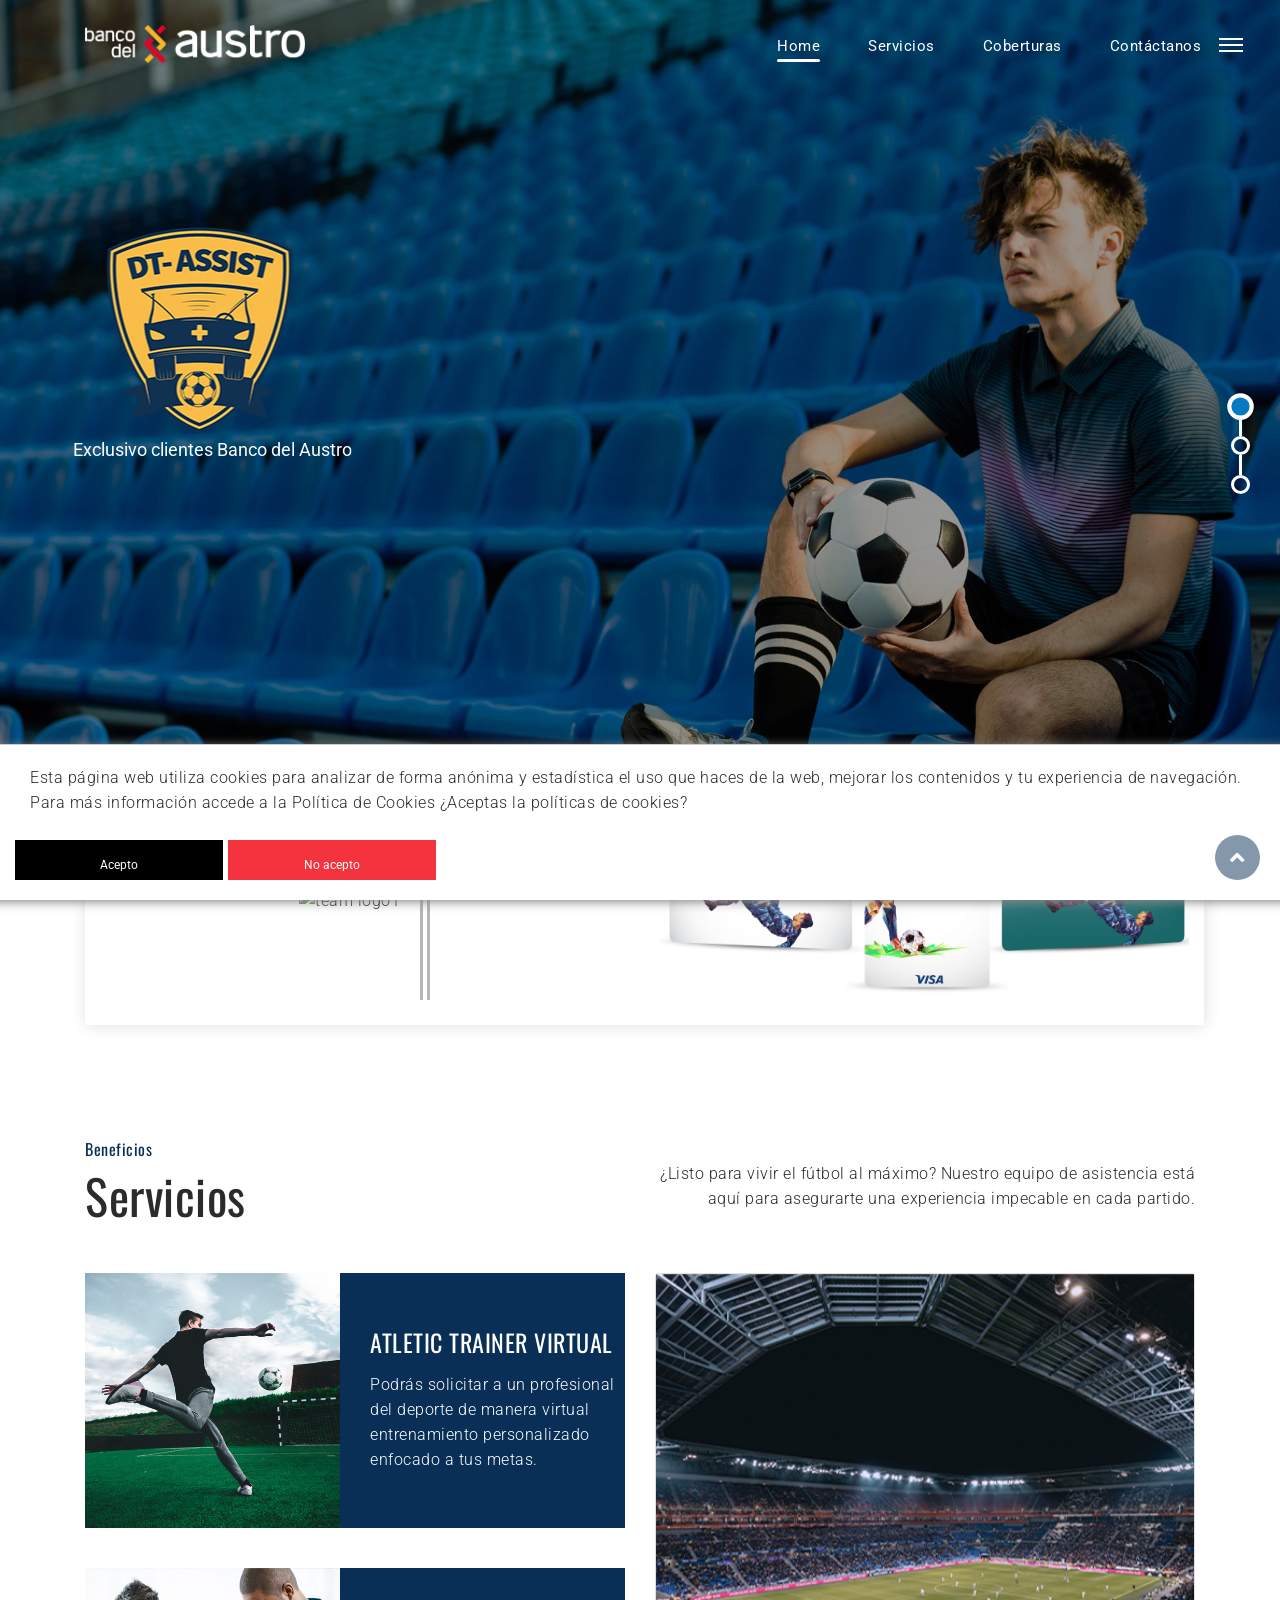
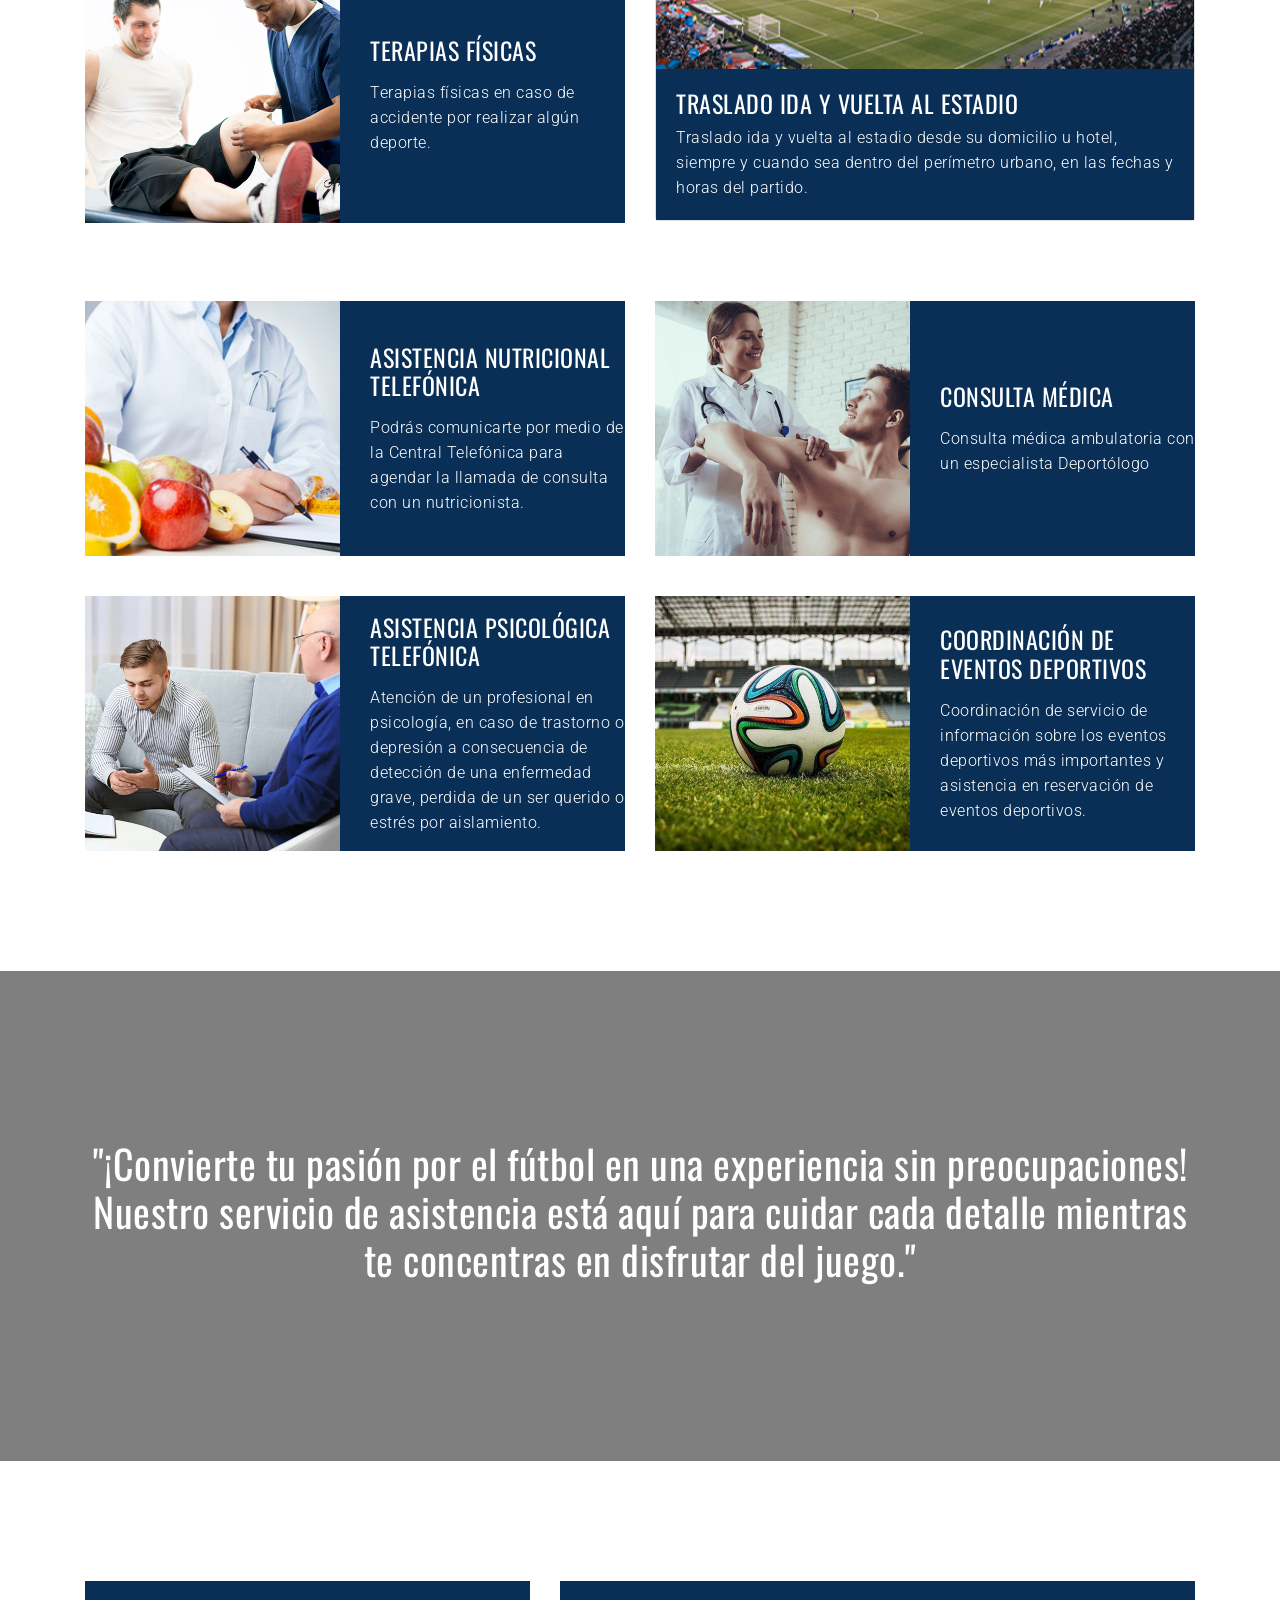
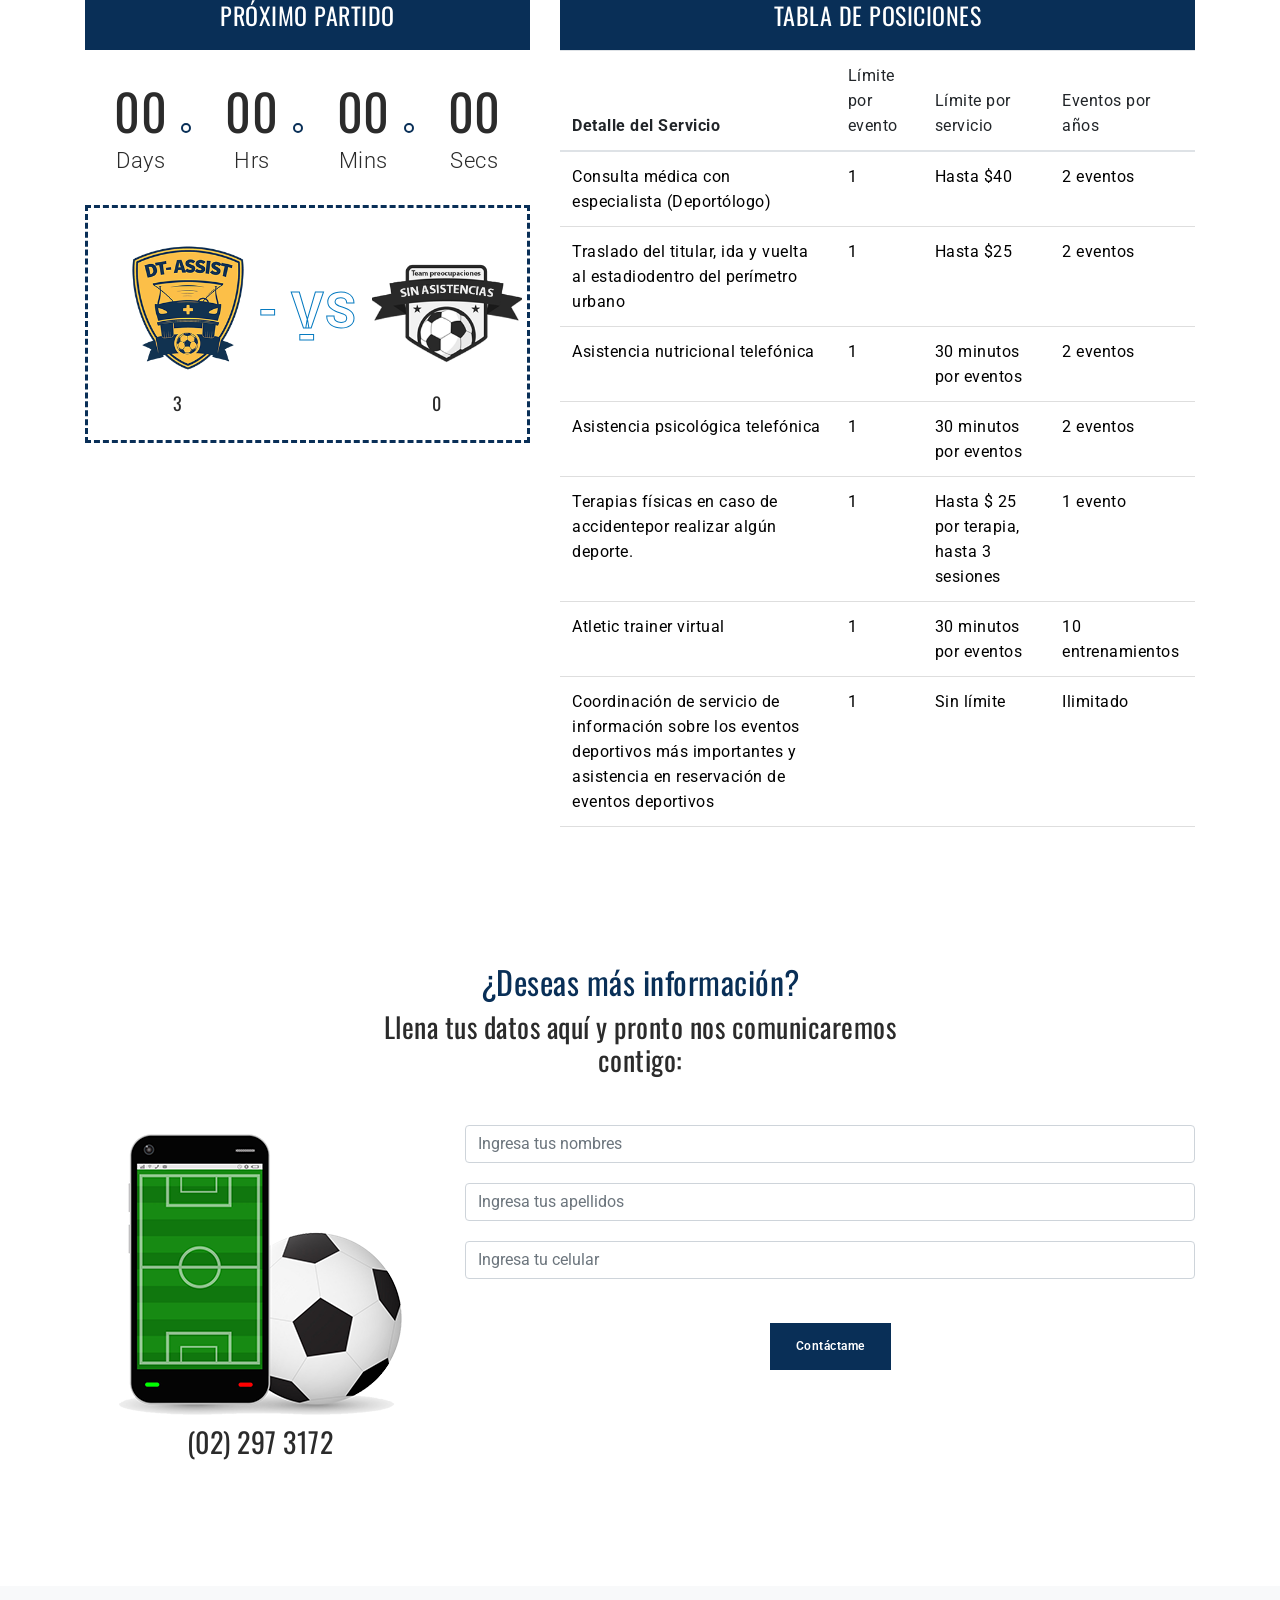
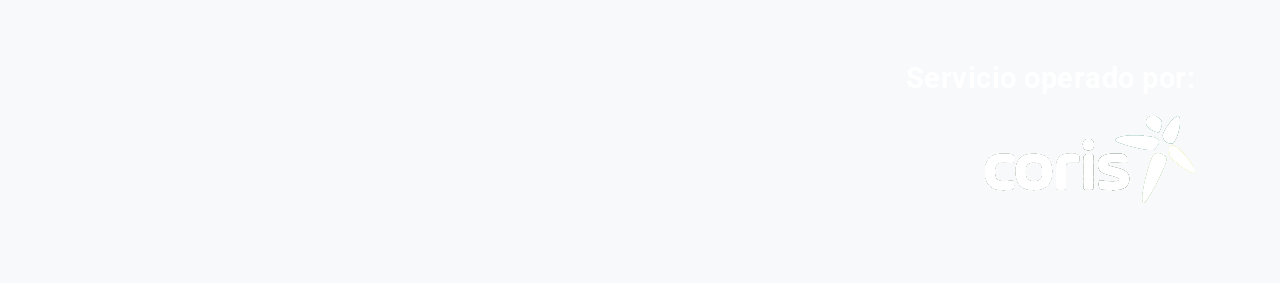
==== commit 727db6ac: "new changes" ====
--- a/index.html
+++ b/index.html
@@ -757,13 +757,15 @@
 <!--Contact Start-->
 <section id="contact" class="bacKground-svg">
     <div class="container">
+        
+
         <!--Heading-->
         <div class="row">
             <div class="col-md-12 text-center">
                 <!--Heading-->
                 <div class="heading-area mx-570 pb-5">
-                    <h6 class="sub-title main-color">Quieres más información</h6>
-                    <h1 class="title m-0">Contáctanos</h1>
+                    <h2 class="sub-title main-color">¿Deseas más información?</h2>
+                    <h3 class="title m-0">Llena tus datos aquí y pronto nos comunicaremos contigo:</h3>
                 </div>
             </div>
         </div>
@@ -772,27 +774,36 @@
 
             <div class="row">
 
-                <div class="col-sm-12" id="result"></div>
-
-                <div class="col-md-6 col-sm-6">
-                    <div class="form-group">
-                        <input class="form-control" type="text" placeholder="Nombres:" required="" id="first_name" name="firstName">
-                    </div>
-                </div>
-                <div class="col-md-6 col-sm-6">
-                    <div class="form-group">
-                        <input class="form-control" type="text" placeholder="Apellidos:" required="" id="last_name" name="lastName">
-                    </div>
-                </div>
-
-                <div class="col-md-6 col-sm-6">
-                    <div class="form-group">
-                        <input class="form-control" type="tel" placeholder="Celular:" id="phone" name="tel">
-                    </div>
-                </div>
-
-                <div class="col-sm-12">
-                    <button type="button" class="btn blue-white-btn mt-4 contact_btn" id="btn-adquirir">LISTO</button>
+                <div class="col-12 col-md-4 col-sm-4 text-center">
+                    <img src="img/phone.png">
+                    <h3>(02) 297 3172</h3>
+                </div>
+
+
+                <div class="col-12 col-md-8 col-sm-8">
+                    <div class="row">
+                        <div class="col-12" id="result"></div>
+                        <div class="col-12">
+                            <div class="form-group">
+                                <input class="form-control" type="text" placeholder="Ingresa tus nombres" required="" id="first_name" name="firstName">
+                            </div>
+                        </div>
+                        <div class="col-12">
+                            <div class="form-group">
+                                <input class="form-control" type="text" placeholder="Ingresa tus apellidos" required="" id="last_name" name="lastName">
+                            </div>
+                        </div>
+
+                        <div class="col-12">
+                            <div class="form-group">
+                                <input class="form-control" type="tel" placeholder="Ingresa tu celular" id="phone" name="tel">
+                            </div>
+                        </div>
+
+                        <div class="col-12 text-center">
+                            <button type="button" class="btn blue-white-btn mt-4 contact_btn" id="btn-adquirir">Contáctame</button>
+                        </div>
+                    </div>
                 </div>
             </div>
 
